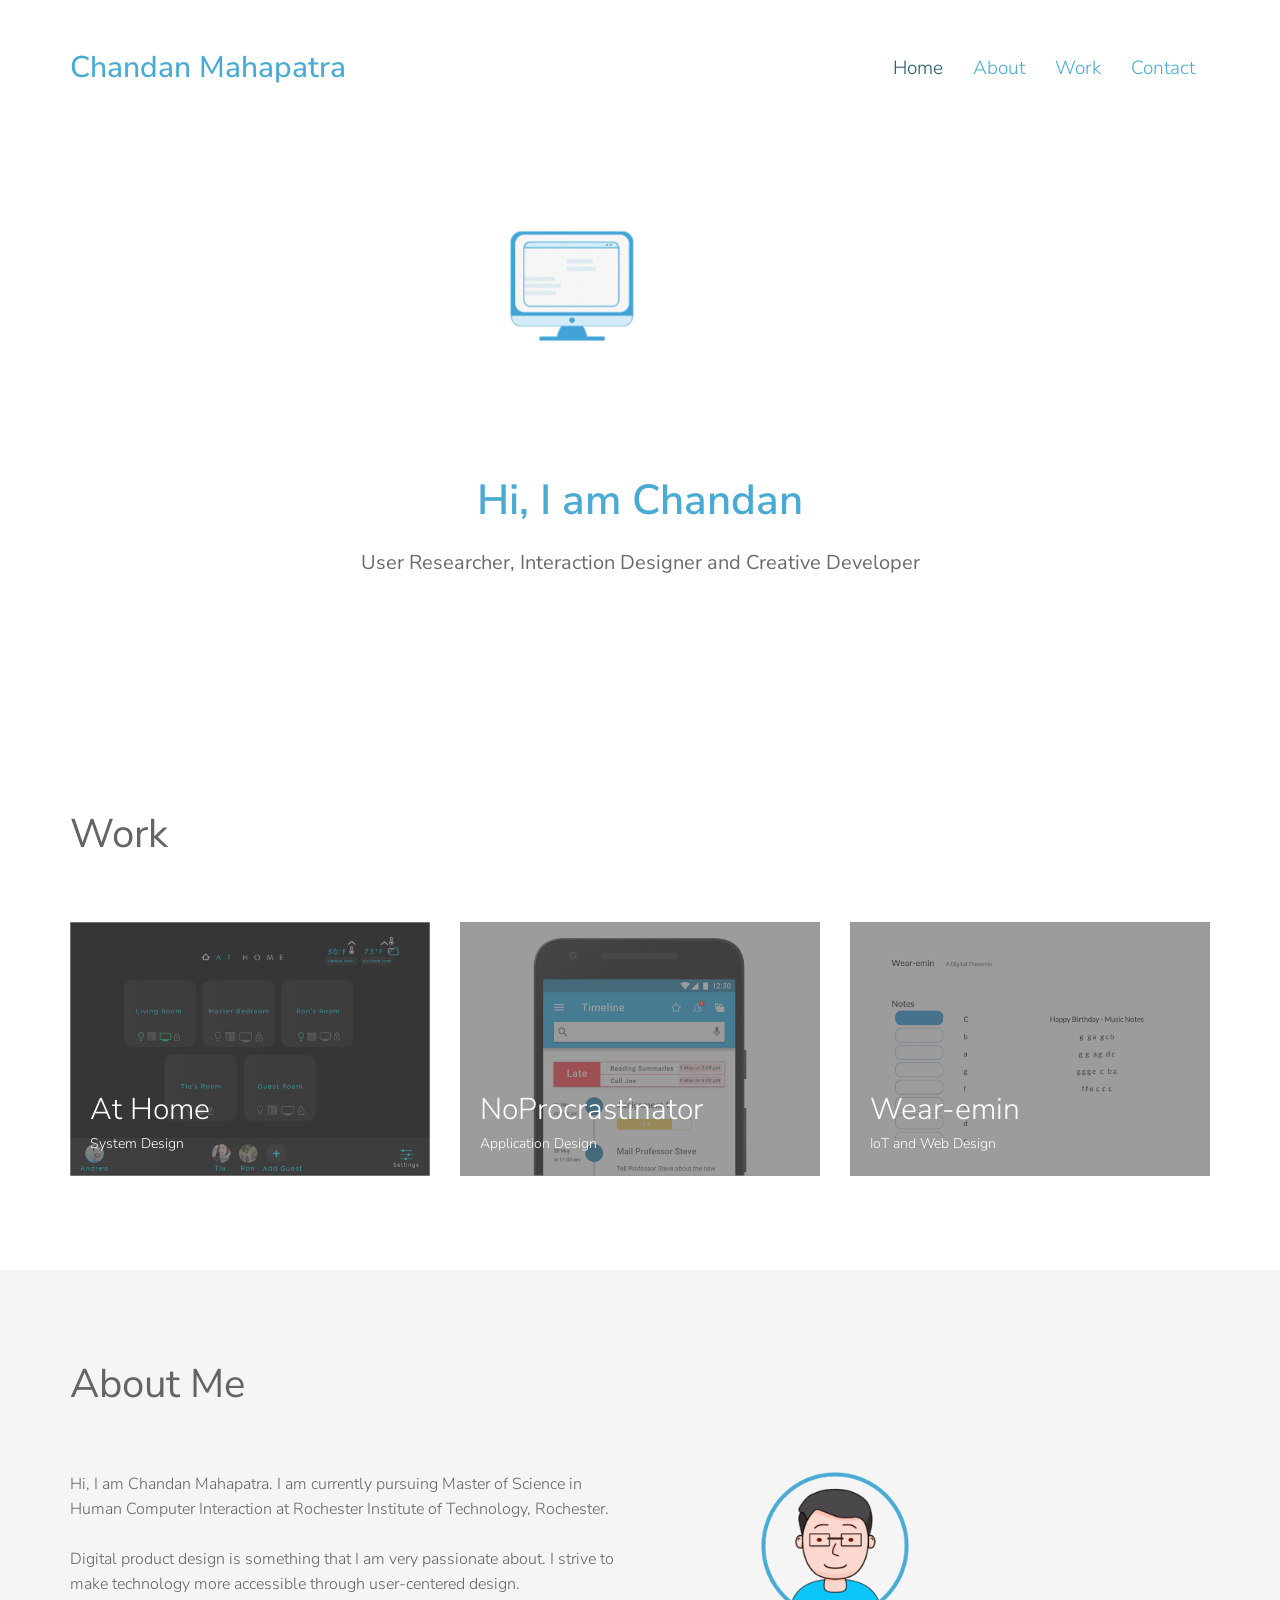
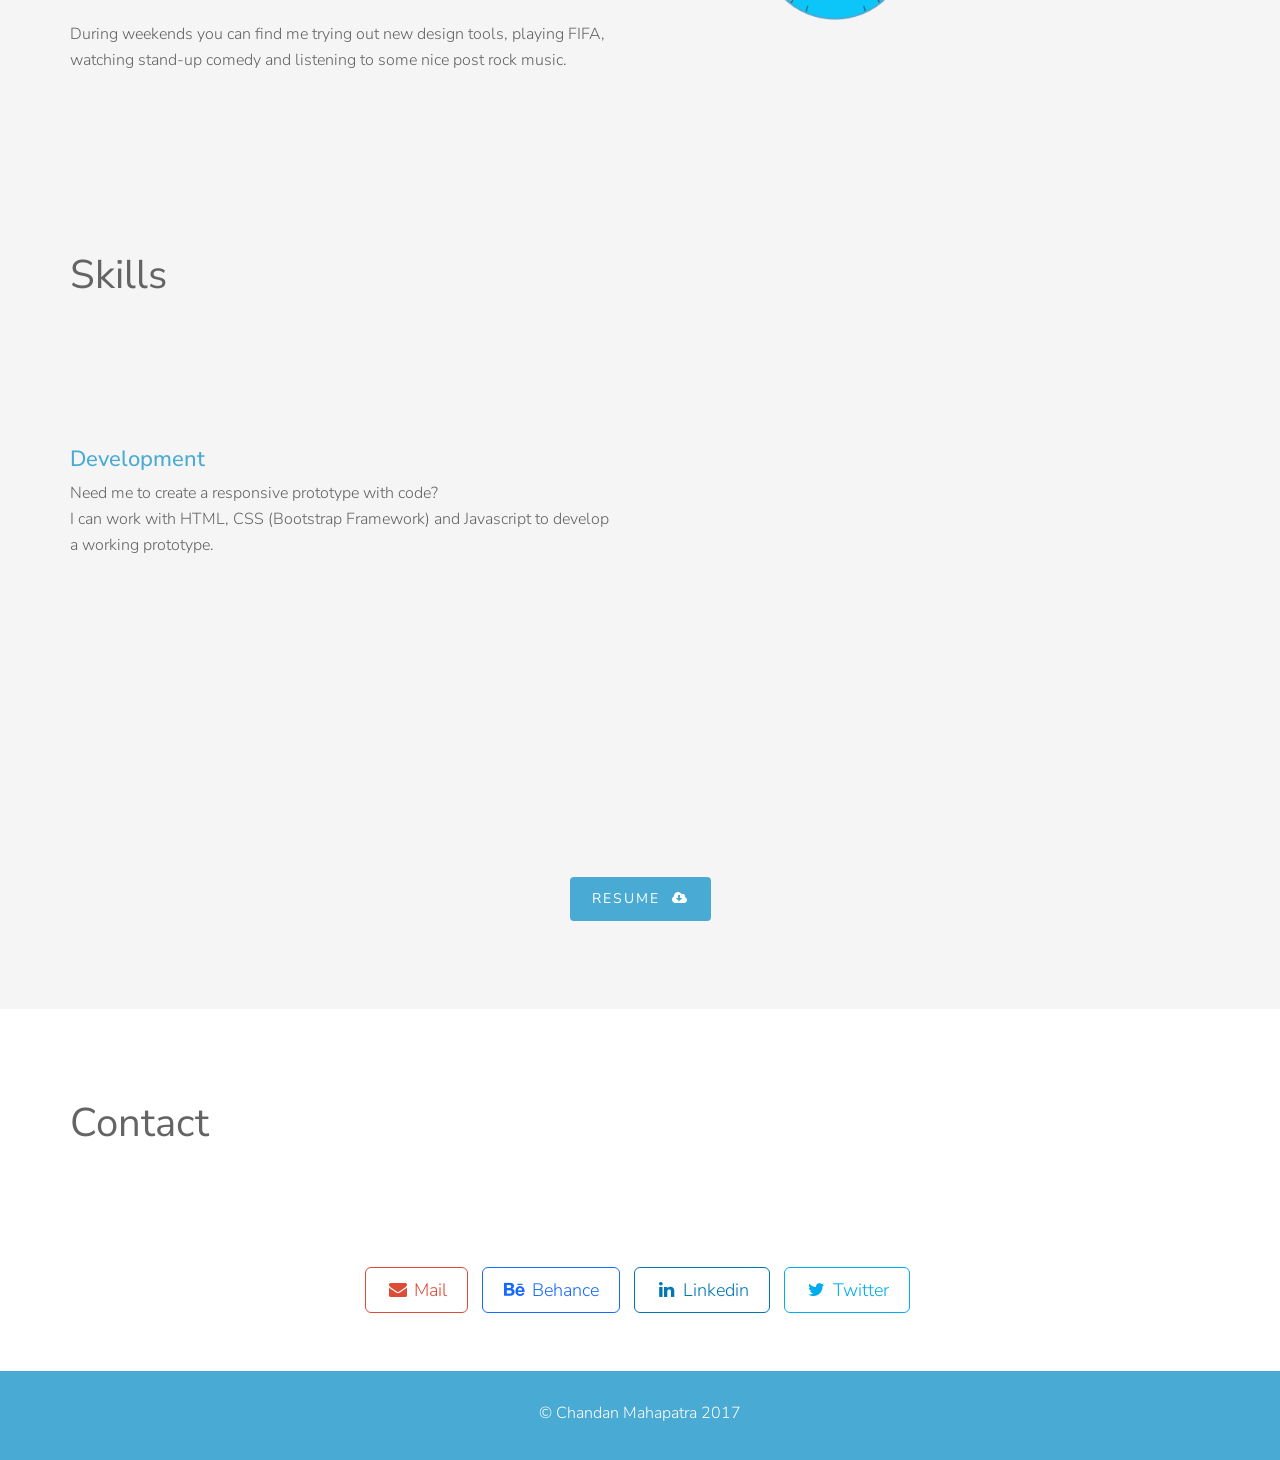
==== index.html @ d0b9170f "Updated Resume link" ====
<!DOCTYPE html>
<html lang="en">

    
    
    <!-- I spent way too much time trying to make this website look good by using Bootstrap. If you are reading this and you don't like to code, use a wordpress theme :P --> 
        
    
    
    
<!--[if lt IE 7]>      <html class="no-js lt-ie9 lt-ie8 lt-ie7"> <![endif]-->
<!--[if IE 7]>         <html class="no-js lt-ie9 lt-ie8"> <![endif]-->
<!--[if IE 8]>         <html class="no-js lt-ie9"> <![endif]-->
<!--[if gt IE 8]><!--> <html class="no-js"> <!--<![endif]-->
    
	<head>
              
	<meta charset="utf-8">
	<meta http-equiv="X-UA-Compatible" content="IE=edge">
	<title>Chandan Mahapatra - Portfolio</title>
	<meta name="viewport" content="width=device-width, initial-scale=1">
    <meta name="description" content="Chandan is an user experience designer, currently pursuing his HCI Masters at RIT">
    <meta name="keywords" content="Chandan, Mahapatra, Chandanmahapatra, User, Experience, Designer, User, Interface, Human, Computer, Interaction, Design, RIT, Rochester, Institute, Technology">    
    <meta name="author" content="Chandan Mahapatra">

	<!-- Place favicon.ico and apple-touch-icon.png in the root directory -->
    <link rel="icon" type="image/png" href="favicon.png"> 
        
<link href="https://fonts.googleapis.com/css?family=Nunito+Sans" rel="stylesheet">
 
	
	<!-- Animate.css -->
	<link rel="stylesheet" href="css/animate.css">
	<!-- Magnific Popup -->
	<link rel="stylesheet" href="css/magnific-popup.css">
    <!-- Hover -->
    <link href="css/hover-min.css" rel="stylesheet" media="all">
	<!-- Bootstrap  -->
	<link rel="stylesheet" href="css/bootstrap.css">
    <!-- Font Awesome  -->    
    <link href="font-awesome/css/font-awesome.min.css" rel="stylesheet" type="text/css">    

	<link rel="stylesheet" href="css/style.css">    

	<!-- Modernizr JS -->
	<script src="js/modernizr-2.6.2.min.js"></script>
	<!-- FOR IE9 below -->
	<!--[if lt IE 9]>
	<script src="js/respond.min.js"></script>
	<![endif]-->

	</head>
    
    <body>
        
        
    <header role="banner" id="portfolio-header">
			<div class="container">
			    <nav class="navbar navbar-default">
		        <div class="navbar-header">
		        	<!-- Mobile Toggle Menu Button -->
					<a href="#" class="js-portfolio-nav-toggle portfolio-nav-toggle" data-toggle="collapse" data-target="#navbar" aria-expanded="false" aria-controls="navbar"><i></i></a>
		         <a class="navbar-brand" href="index.html">Chandan Mahapatra</a> 
		        </div>
		        <div id="navbar" class="navbar-collapse collapse">
		          <ul class="nav navbar-nav navbar-right">
		            <li class="active"><a href="#" data-nav-section="home"><span>Home</span></a></li>
                      <li><a href="#" data-nav-section="about"><span>About</span></a></li>
		            <li><a href="#" data-nav-section="work"><span>Work</span></a></li>
		            <li><a href="#" data-nav-section="contact"><span>Contact</span></a></li>
		          </ul>
		        </div>
			    </nav>
		  </div>
	</header>    
        
    
	<section id="portfolio-home" data-section="home" style="background-image: url(images/full_image_2.jpg);" data-stellar-background-ratio="0.5">
		<div class="gradient"></div>
		<div class="container">
			<div class="text-wrap"> 
				<div class="text-inner"> 
                       <div class="row">
                        <div class="col-md-8 col-md-offset-2">
						<img class="img-responsive img-size1" src="images/uxhero1.gif" alt="about">
					</div>
                    </div>  
					<div class="row">
						<div class="col-md-8 col-md-offset-2">
                            <h1 class="to-animate">Hi, I am Chandan</h1>
							<h2 class="to-animate">User Researcher, Interaction Designer and Creative Developer</h2>
						</div>
					</div>
				</div>
			</div>
		</div>
	</section>
        
    <div id="portfolio-project" data-section="work">
		<div class="container">
			<div class="row">
				<div class="col-md-8 text-left portfolio-heading">
					<h2 class="to-animate">Work</h2>
				</div>
			</div>
			<div class="row to-animate">
				<div class="col-md-4 col-sm-6 portfolio-project" data-animate-effect="fadeIn">
					<a href="athome.html"><img src="images/work2.png" alt="AtHome" class="img-responsive">
						<h3>At Home</h3>
						<span>System Design</span>
					</a>
				</div>
				<div class="col-md-4 col-sm-6 portfolio-project" data-animate-effect="fadeIn">
					<a href="noprocrastinator.html"><img src="images/work1.png" alt="NoProcrastinator" class="img-responsive">
						<h3>NoProcrastinator</h3>
						<span>Application Design</span>
					</a>
				</div>
				<div class="col-md-4 col-sm-6 portfolio-project" data-animate-effect="fadeIn">
					<a href="wearemin.html"><img src="images/work3.png" alt="Wear-emin" class="img-responsive">
                        <div class="work-heading">
						<h3>Wear-emin</h3>
						<span>IoT and Web Design</span>
                        </div>
					</a>
				</div>
			</div>
		</div>
	</div>
        
    <div id="portfolio-about-section" data-section="about">
		<div class="container">
            <div class="row">
				<div class="col-md-6 text-left portfolio-heading">
					<h2 class="to-animate">About Me</h2>
				</div>
			</div>
			<div class="about-content">
				<div class="row to-animate">
					<div class="col-md-6">
						<div class="desc">
							<p>Hi, I am Chandan Mahapatra. I am currently pursuing Master of Science in Human Computer Interaction at Rochester Institute of Technology, Rochester.</p>
                            <p>Digital product design is something that I am very passionate about. I strive to make technology more accessible through user-centered design.</p>
                            <p>During weekends you can find me trying out new design tools, playing FIFA, watching stand-up comedy and listening to some nice post rock music.</p>
						</div>
					</div>
                    <div class="col-md-4 text-center">
						<img class="img-responsive img-size" src="images/self/self3.png" alt="about">
					</div>
				</div>
			</div>
		</div>
	</div> 
        
    <section id="portfolio-services">
		<div class="container">
			<div class="row">
				<div class="col-md-12 portfolio-heading text-left">
					<h2 class=" left-border to-animate">Skills</h2>
				</div>
			</div>
			<div class="row">
				<div class="col-md-6 col-sm-6 portfolio-service to-animate">
                    <img src="images/icons1/dev1.png" alt="" class="icon-size to-animate-2 img-responsive">
					<h3>Development</h3>
                    <p>Need me to create a responsive prototype with code?<br/>
I can work with HTML, CSS (Bootstrap Framework) and Javascript to develop a working prototype.</p>
				</div>
				<div class="col-md-6 col-sm-6 portfolio-service to-animate">
					 <img src="images/icons1/ucd1.png" alt="" class="icon-size to-animate-2 img-responsive">
					<h3>User Research</h3>
					<p>User research is very important in the design process. I conduct user interviews, create surveys, personas and scenarios to understand user problems and requirements. My design process includes qualitative and quantitative research methods.
</p>
				</div>


				<div class="col-md-6 col-sm-6 portfolio-service to-animate">
					 <img src="images/icons1/ui1.png" alt="" class="icon-size to-animate-2 img-responsive">
					<h3>Interaction Design</h3>
					<p>I design user interfaces in Adobe Illustrator, Adobe Photoshop, Figma and Sketch. My prototypes are brought to life with Adobe Experience Design, Axure, Invision and Principle.</p>
				</div>
				<div class="col-md-6 col-sm-6 portfolio-service to-animate">
					 <img src="images/icons1/ut1.png" alt="" class="icon-size to-animate-2 img-responsive">
					<h3>Usability Testing</h3>
					<p>
I conduct Heuristic Evaluations and usability tests to figure out design problems in product. User testing can also provide feedback that can help improve the user experience of a product.</p>
                </div>
			</div>
            <div class="resume row text-center">
                <p>
						<a href="https://drive.google.com/file/d/0B8Ca4gTiqe_6Rlhnb1VZWW1ac3M/view?usp=sharing" class="btn btn-primary hvr-grow">Resume &nbsp;<i class="fa fa-cloud-download"></i></a>
					</p>
            </div>    
		</div>
	</section>
        

        
    <section id="portfolio-contact" data-section="contact">
		<div class="container">
			<div class="row">
				<div class="col-md-12 portfolio-heading text-left">
					<h2 class="to-animate">Contact</h2>
					<div class="row">
						<div class="col-md-8 to-animate">
							<p>Send a message if you want to talk about design, football (soccer) or Stars Wars.</p>    
						</div>
					</div>
                    <div class="row text-center">
                            <ul class="list-inline banner-social-buttons">
                                <li>
                                  <a href="mailto:cm6463@rit.edu" class="btn-default btn-lg hvr-float-shadow"><i class="fa fa-envelope fa-fw"></i> <span class="network-name">Mail</span></a>
                                </li>
                                <li>
                                  <a href="https://www.behance.net/chandan92" class="btn-default2 btn-lg hvr-float-shadow"><i class="fa fa-behance fa-fw"></i> <span class="network-name">Behance</span></a>
                                </li>
                                <li>
                                  <a href="https://www.linkedin.com/in/chandanmahapatra" class="btn-default3 btn-lg hvr-float-shadow"><i class="fa fa-linkedin fa-fw"></i> <span class="network-name">Linkedin</span></a>
                                </li>
                                <li>
                                  <a href="https://twitter.com/chandan_1992" class="btn-default1 btn-lg hvr-float-shadow"><i class="fa fa-twitter fa-fw"></i> <span class="network-name">Twitter</span></a>
                                </li>
                      </ul>
                    </div>
				</div>
			</div>
		</div>
	</section> 
        
    <footer>
			<div id="footer">
				<div class="container">
					<div class="row">
						<div class="col-md-6 col-md-offset-3 text-center">
							<p>© Chandan Mahapatra 2017</p>
						</div>
					</div>
				</div>
			</div>
		</footer>    
        
        
    <!-- jQuery -->
	<script src="js/jquery.min.js"></script>
	<!-- jQuery Easing -->
	<script src="js/jquery.easing.1.3.js"></script>
	<!-- Bootstrap -->
	<script src="js/bootstrap.min.js"></script>
	<!-- Waypoints -->
	<script src="js/jquery.waypoints.min.js"></script>
	<!-- Stellar Parallax -->
	<script src="js/jquery.stellar.min.js"></script>
	<!-- Counter -->
	<script src="js/jquery.countTo.js"></script>
	<!-- Magnific Popup -->
	<script src="js/jquery.magnific-popup.min.js"></script>
	<script src="js/magnific-popup-options.js"></script>


	<!-- Main JS (Do not remove) -->
	<script src="js/main.js"></script>

	</body>
    
    
</html>
---- css/style.css ----
body {
  font-family: "Nunito Sans", Arial, sans-serif;
  line-height: 1.6;
  font-size: 16px;
  background: #fff;
  color: #848484;
  font-weight: 300;
  position: relative; 
}

a {
  color: #49AAD4;
  -webkit-transition: 0.5s;
  -o-transition: 0.5s;
  transition: 0.5s;
}
a:hover, a:active, a:focus {
  color: #1E5465;
  outline: none;
  text-decoration: none;
}


p {
  margin-bottom: 1.5em;
  font-size: 16px;
  color: #646464;
  font-family: "Nunito Sans", Arial, sans-serif;
}

 
}

h1, h2, h3, h4, h5, h6 {
  color: #646464;
  font-family: "Nunito Sans", Arial, sans-serif;
  font-weight: 400;
  margin: 0 0 10px 0;
}

#portfolio-header {
  position: absolute;
  z-index: 99;
  width: 100%;
  opacity: 1;
  top: 0;
  margin-top: 40px;
}
@media screen and (max-width: 768px) {
  #portfolio-header {
    margin-top: 0;
    background: #fff;
    -webkit-box-shadow: 0 0 9px 0 rgba(0, 0, 0, 0.1);
    -moz-box-shadow: 0 0 9px 0 rgba(0, 0, 0, 0.1);
    -ms-box-shadow: 0 0 9px 0 rgba(0, 0, 0, 0.1);
    box-shadow: 0 0 9px 0 rgba(0, 0, 0, 0.1);
  }
  #portfolio-header .navbar-brand {
    color: #49AAD4 !important;
  }
  #portfolio-header #navbar li a {
    color: rgba(0, 0, 0, 0.5) !important;
    -webkit-transition: 0.3s;
    -o-transition: 0.3s;
    transition: 0.3s;
  }
  #portfolio-header #navbar li a:hover {
    color: #1E5465 !important;
  }
  #portfolio-header #navbar li a span:before {
    background: transparent !important;
  }
  #portfolio-header #navbar li.active a {
    background: transparent;
    background: none;
    color: #1E5465 !important;
  }
  #portfolio-header #navbar li.active a span:before {
    visibility: visible;
    -webkit-transform: scaleX(1);
    transform: scaleX(1);
  }
}
#portfolio-header .navbar {
  padding-bottom: 0;
  margin-bottom: 0;
}
#portfolio-header #navbar li a {
  color: #49AAD4;
  position: relative;
  font-size: 19px;
  font-weight: 300;
}
#portfolio-header #navbar li a span {
  position: relative;
  display: block;
  padding-bottom: 2px;
}
#portfolio-header #navbar li a span:before {
  content: "";
  position: absolute;
  width: 100%;
  height: 2px;
  bottom: 0;
  left: 0;
  background-color: #1E5465;
  visibility: hidden;
  -webkit-transform: scaleX(0);
  -moz-transform: scaleX(0);
  -ms-transform: scaleX(0);
  -o-transform: scaleX(0);
  transform: scaleX(0);
  -webkit-transition: all 0.3s ease-in-out 0s;
  -moz-transition: all 0.3s ease-in-out 0s;
  -ms-transition: all 0.3s ease-in-out 0s;
  -o-transition: all 0.3s ease-in-out 0s;
  transition: all 0.3s ease-in-out 0s;
}
#portfolio-header #navbar li a:hover {
  color: #1E5465;
}
#portfolio-header #navbar li a:hover span:before {
  visibility: visible;
  -webkit-transform: scaleX(1);
  -moz-transform: scaleX(1);
  -ms-transform: scaleX(1);
  -o-transform: scaleX(1);
  transform: scaleX(1);
}
#portfolio-header #navbar li.active a {
  background: transparent;
  background: none;
  color: #1E5465;
}

#portfolio-header .navbar-brand {
  float: left;
  display: block;
  font-size: 30px;
  font-weight: 500;
  padding-left: 0;
  color: #49AAD4;
}
#portfolio-header.navbar-fixed-top {
  position: fixed !important;
  background: #fff;
  opacity: 0.9;    
  -webkit-box-shadow: 0 0 9px 0 rgba(0, 0, 0, 0.1);
  -moz-box-shadow: 0 0 9px 0 rgba(0, 0, 0, 0.1);
  -ms-box-shadow: 0 0 9px 0 rgba(0, 0, 0, 0.1);
  box-shadow: 0 0 9px 0 rgba(0, 0, 0, 0.1);
  margin-top: 0px;
  top: 0;
}
#portfolio-header.navbar-fixed-top .navbar-brand {
  color: #49AAD4;
}
#portfolio-header.navbar-fixed-top #navbar li a {
  color: #49AAD4;
  -webkit-transition: 0.3s;
  -o-transition: 0.3s;
  transition: 0.3s;
}
#portfolio-header.navbar-fixed-top #navbar li a:hover {
  color: #1E5465;
}
#portfolio-header.navbar-fixed-top #navbar li.active a {
  background: transparent;
  background: none;
  color: #1E5465;
}
#portfolio-header.navbar-fixed-top #navbar li.active a span:before {
  visibility: visible;
  -webkit-transform: scaleX(1);
  transform: scaleX(1);
  background-color: #1E5465;
}
#portfolio-header .navbar-default {
  border: transparent;
  background: transparent;
  -webkit-border-radius: 0px;
  -moz-border-radius: 0px;
  -ms-border-radius: 0px;
  border-radius: 0px;
}
@media screen and (max-width: 768px) {
  #portfolio-header .navbar-default {
    margin-top: 0px;
    padding-right: 0px;
    padding-left: 0px;
  }
}
#portfolio-header .navbar-default .brand-slogan {
  margin: 28px 0 0 15px;
  float: left;
  letter-spacing: 2px;
  color: #adadad;
}
#portfolio-header .navbar-default .brand-slogan em {
  color: #49AAD4;
  font-style: normal;
}
#portfolio-header a {
  -webkit-transition: 0s;
  -o-transition: 0s;
  transition: 0s;
}

#portfolio-home {
  background-color: transparent;
  background-size: cover;
  background-attachment: fixed;
  position: relative;
  width: 100%;
  background-color: #49AAD4;
  color: #fff;
  overflow: hidden;
}
#portfolio-home .gradient {
  position: absolute;
  top: 0;
  bottom: 0;
  left: 0;
  right: 0;
  z-index: 2;
  opacity: 1;
  -webkit-backface-visibility: hidden;
  background-color: rgba(255, 255, 255, 1);
}
#portfolio-home, #portfolio-home .text-wrap {
  height: 720px;
}
#portfolio-home .text-wrap {
  display: table;
  width: 100%;
  position: relative;
  z-index: 4;
  padding-top: 30px;
}
#portfolio-home .text-inner {
  display: table-cell;
  vertical-align: middle;
  text-align: center;
}
#portfolio-home .text-inner a {
  color: white;
  border-bottom: 1px dashed rgba(255, 255, 255, 0.5);
  -webkit-transition: 0.5s;
  -o-transition: 0.5s;
  transition: 0.5s;
}
#portfolio-home .text-inner a:hover, #portfolio-home .text-inner a:active, #portfolio-home .text-inner a:focus {
  text-decoration: none;
  color: white;
  border-bottom: 1px dashed white;
}

.img-size1{
    width: 320px;
    height: 240px;
    margin: auto;
    margin-top: 20px;
}

#portfolio-home .text-inner h1 {
  font-size: 42px;
 font-weight: 600;
  color: #49AAD4;
  -top: 40px;
    padding-top: 40px;
}
#portfolio-home .text-inner h2 {
  font-size: 20px;
  line-height: 38px;
  font-weight: 400;
  color: rgba(90, 90, 90, 0.9);
}

.portfolio-heading {
  margin-bottom: 3em;
}

.portfolio-heading.portfolio-heading-sm {
  margin-bottom: 2em;
}

.portfolio-heading h2 {
  font-size: 40px;
  line-height: 1.5;
  font-weight: 400;
  color: #646464;
    
}
.portfolio-heading p {
  font-size: 18px;
  line-height: 1.5;
  color: #828282;
}


.img-size{
    width: 148px;
    height: 148px;
    margin: auto;
    margin-bottom: 20px;
}


#portfolio-about-section{
     background-color: rgba(245, 245, 245, 1);
}

#portfolio-services, #portfolio-contact, #portfolio-about,#portfolio-about-section, #portfolio-project {
  padding: 4em 2em;
}
@media screen and (max-width: 768px) {
  #portfolio-services, #portfolio-contact, #portfolio-about, #portfolio-about-section, #portfolio-project {
    padding: 3em 1em;
  }
}


#portfolio-project .portfolio-project {
  margin-bottom: 30px;
}
#portfolio-project .portfolio-project > a {
  display: block;
  color: #000;
  position: relative;
  bottom: 0;
  overflow: hidden;
  -webkit-transition: 0.5s;
  -o-transition: 0.5s;
  transition: 0.5s;
}
#portfolio-project .portfolio-project > a img {
  position: relative;
  -webkit-transition: 0.5s;
  -o-transition: 0.5s;
  transition: 0.5s;
}
#portfolio-project .portfolio-project > a:after {
  opacity: 0;
  visibility: hidden;
  content: "";
  position: absolute;
  bottom: 0;
  left: 0;
  right: 0;
  top: 0;
  -webkit-box-shadow: inset 0px -34px 98px 8px rgba(0, 0, 0, 0.75);
  -moz-box-shadow: inset 0px -34px 98px 8px rgba(0, 0, 0, 0.75);
  -ms-box-shadow: inset 0px -34px 98px 8px rgba(0, 0, 0, 0.75);
  -o-box-shadow: inset 0px -34px 98px 8px rgba(0, 0, 0, 0.75);
  box-shadow: inset 0px -34px 98px 8px rgba(0, 0, 0, 0.75);
  z-index: 8;
  -webkit-transition: 0.5s;
  -o-transition: 0.5s;
  transition: 0.5s;
}
#portfolio-project .portfolio-project > a h3, #portfolio-project .portfolio-project > a span {
  z-index: 12;
  position: absolute;
  right: 20px;
  left: 20px;
  bottom: 50px;
  color: #fff;
  margin: 0;
  padding: 0;
  opacity: 1;
  font-size: 30px;
  font-weight: 300;
  visibility: visible;
  -webkit-transition: 0.3s;
  -o-transition: 0.3s;
  transition: 0.3s;
}
#portfolio-project .portfolio-project > a span {
  font-size: 14px;
  bottom: 20px;
}
#portfolio-project .portfolio-project > a:hover {
  -webkit-box-shadow: 0px 18px 71px -10px rgba(0, 0, 0, 0.75);
  -moz-box-shadow: 0px 18px 71px -10px rgba(0, 0, 0, 0.75);
  box-shadow: 0px 18px 71px -10px rgba(0, 0, 0, 0.75);
}
#portfolio-project .portfolio-project > a:hover:after {
  opacity: 1;
  visibility: visible;
}
@media screen and (max-width: 768px) {
  #portfolio-project .portfolio-project > a:hover:after {
    opacity: 0;
    visibility: hidden;
  }
}
#portfolio-project .portfolio-project > a:hover h3, #portfolio-project .portfolio-project > a:hover span {
  opacity: 1;
  bottom: 55px;
}
#portfolio-project .portfolio-project > a:hover span {
  bottom: 15px;
}
#portfolio-project .portfolio-project > a:hover img {
  -webkit-transform: scale(1.1);
  -moz-transform: scale(1.1);
  -o-transform: scale(1.1);
  transform: scale(1.1);
}
@media screen and (max-width: 768px) {
  #portfolio-project .portfolio-project > a:hover img {
    -webkit-transform: scale(1);
    -moz-transform: scale(1);
    -o-transform: scale(1);
    transform: scale(1);
  }
}

#portfolio-services {
  overflow: hidden;
  position: relative;
  color: rgba(255, 255, 255, 0.7);
  background-color: rgba(245, 245, 245, 1);
}

#portfolio-services .portfolio-service {
  padding-right: 30px;
}
#portfolio-services h3 {
  font-size: 22px;
  color: #49AAD4;
}
#portfolio-services .icon {
  font-size: 50px;
  margin-bottom: 30px;
  display: -moz-inline-stack;
  display: inline-block;
  zoom: 1;
  *display: inline;
}
#portfolio-services .icon:before {
  color: #49AAD4;
}

.icon-size {
    width: 64px;
    height: 64px;
    margin-bottom: 20px;
}

#portfolio-contact {
  padding-bottom: 0;
}

#portfolio-contact p{
    margin-top: 30px;
    color: #646464;
}

#portfolio-contact .portfolio-contact-info {
  padding: 0;
  margin: 0 0 1.5em 0;
}
#portfolio-contact .portfolio-contact-info li {
  position: relative;
  padding: 0;
  margin: 0 0 1.5em 0;
  padding-left: 50px;
  list-style: none;
}
#portfolio-contact .portfolio-contact-info li i {
  position: absolute;
  top: .2em;
  left: 0;
}


.resume {
    margin-top: 50px;
}


.btn-default {
    border: 1px solid #dd4b39;
    color: #dd4b39;
    background-color: transparent;
}

.btn-default:hover,
.btn-default:focus {
    border: 1px solid #EEFFFF;
    color: #EEFFFF;
    background-color: #dd4b39;
}


.btn-default1 {
    border: 1px solid #00aced;
    color: #00aced;
    background-color: transparent;
}

.btn-default1:hover,
.btn-default1:focus {
    border: 1px solid #EEFFFF;
    color: #EEFFFF;
    background-color: #00aced;
}

.btn-default2 {
    border: 1px solid #1769FF;
    color: #1769FF;
    background-color: transparent;
}

.btn-default2:hover,
.btn-default2:focus {
    border: 1px solid #EEFFFF;
    color: #EEFFFF;
    background-color: #1769FF;
}

.btn-default3 {
    border: 1px solid #0077B5;
    color: #0077B5;
    background-color: transparent;
}

.btn-default3:hover,
.btn-default3:focus {
    border: 1px solid #EEFFFF;
    color: #EEFFFF;
    background-color: #0077B5;
}

ul.banner-social-buttons {
    margin-top: 20px;
}

@media(max-width:1199px) {
    ul.banner-social-buttons {
        margin-top: 15px;
    }
}

@media(max-width:767px) {
    ul.banner-social-buttons li {
        display: block;
        margin-bottom: 20px;
        padding: 0;
    }

    ul.banner-social-buttons li:last-child {
        margin-bottom: 0;
    }
}

#footer {
  background: #49AAD4;
  padding: 30px 0 10px;
}
#footer p {
  color: #fff;
  font-size: 16px;
}
#footer p a {
  color: rgba(255, 255, 255, 0.5);
}
#footer p a:hover, #footer p a:active, #footer p a:focus {
  color: rgba(255, 255, 255, 0.9) !important;
}

.btn {
  -webkit-transition: 0.5s;
  -o-transition: 0.5s;
  transition: 0.5s;
}
.btn:hover, .btn:active, .btn:focus {
  outline: none;
}

.btn {
  -webkit-transition: 0.3s;
  -o-transition: 0.3s;
  transition: 0.3s;
}

.portfolio-nav-toggle {
  width: 25px;
  height: 25px;
  cursor: pointer;
  text-decoration: none;
}
.portfolio-nav-toggle.active i::before, .portfolio-nav-toggle.active i::after {
  background: #49AAD4;
}
.portfolio-nav-toggle:hover, .portfolio-nav-toggle:focus, .portfolio-nav-toggle:active {
  outline: none;
  border-bottom: none !important;
}
.portfolio-nav-toggle i {
  position: relative;
  display: -moz-inline-stack;
  display: inline-block;
  zoom: 1;
  *display: inline;
  width: 25px;
  height: 3px;
  color: #49AAD4;
  font: bold 14px/.4 Helvetica;
  text-transform: uppercase;
  text-indent: -55px;
  background: #49AAD4;
  transition: all .2s ease-out;
}
.portfolio-nav-toggle i::before, .portfolio-nav-toggle i::after {
  content: '';
  width: 25px;
  height: 3px;
  background: #49AAD4;
  position: absolute;
  left: 0;
  -webkit-transition: 0.2s;
  -o-transition: 0.2s;
  transition: 0.2s;
}

.portfolio-nav-toggle i::before {
  top: -7px;
}

.portfolio-nav-toggle i::after {
  bottom: -7px;
}

.portfolio-nav-toggle:hover i::before {
  top: -10px;
}

.portfolio-nav-toggle:hover i::after {
  bottom: -10px;
}

.portfolio-nav-toggle.active i {
  background: transparent;
}

.portfolio-nav-toggle.active i::before {
  top: 0;
  -webkit-transform: rotateZ(45deg);
  -moz-transform: rotateZ(45deg);
  -ms-transform: rotateZ(45deg);
  -o-transform: rotateZ(45deg);
  transform: rotateZ(45deg);
}

.portfolio-nav-toggle.active i::after {
  bottom: 0;
  -webkit-transform: rotateZ(-45deg);
  -moz-transform: rotateZ(-45deg);
  -ms-transform: rotateZ(-45deg);
  -o-transform: rotateZ(-45deg);
  transform: rotateZ(-45deg);
}

.portfolio-nav-toggle {
  position: absolute;
  top: 2px;
  right: 0px;
  z-index: 21;
  padding: 6px 0 0 0;
  display: block;
  margin: 0 auto;
  display: none;
  height: 44px;
  width: 25px;
  border-bottom: none !important;
}
@media screen and (max-width: 768px) {
  .portfolio-nav-toggle {
    display: block;
  }
}

.btn {
  text-transform: uppercase;
  letter-spacing: 2px;
  -webkit-transition: 0.3s;
  -o-transition: 0.3s;
  transition: 0.3s;
}
.btn.btn-primary {
  background: #49AAD4;
  color: #fff;
  border: none !important;
  border: 2px solid transparent !important;
}
.btn.btn-primary:hover, .btn.btn-primary:active, .btn.btn-primary:focus {
  box-shadow: none;
  background: #49AAD4;
}
.btn:hover, .btn:active, .btn:focus {
  background: #393e46 !important;
  color: #fff;
  outline: none !important;
}
.btn.btn-default:hover, .btn.btn-default:focus, .btn.btn-default:active {
  border-color: transparent;
}


.mfp-with-zoom .mfp-container,
.mfp-with-zoom.mfp-bg {
  opacity: 0;
  -webkit-backface-visibility: hidden;
  /* ideally, transition speed should match zoom duration */
  -webkit-transition: all 0.3s ease-out;
  -moz-transition: all 0.3s ease-out;
  -o-transition: all 0.3s ease-out;
  transition: all 0.3s ease-out;
}

.mfp-with-zoom.mfp-ready .mfp-container {
  opacity: 1;
}

.mfp-with-zoom.mfp-ready.mfp-bg {
  opacity: 0.8;
}

.mfp-with-zoom.mfp-removing .mfp-container,
.mfp-with-zoom.mfp-removing.mfp-bg {
  opacity: 0;
}

.js .to-animate,
.js .to-animate-2,
.js .single-animate {
  opacity: 0;
}

@media screen and (max-width: 480px) {
  .col-xxs-12 {
    float: none;
    width: 100%;
  }
}

.row-bottom-padded-lg {
  padding-bottom: 7em;
}
@media screen and (max-width: 768px) {
  .row-bottom-padded-lg {
    padding-bottom: 2em;
  }
}

.row-bottom-padded-md {
  padding-bottom: 4em;
}
@media screen and (max-width: 768px) {
  .row-bottom-padded-md {
    padding-bottom: 2em;
  }
}

.row-bottom-padded-sm {
  padding-bottom: 2em;
}
@media screen and (max-width: 768px) {
  .row-bottom-padded-sm {
    padding-bottom: 2em;
  }
}

.portfolio-animated {
  -webkit-animation-duration: .3s;
  animation-duration: .3s;
  -webkit-animation-fill-mode: both;
  animation-fill-mode: both;
}


/* Project Page */


#project-header {
  background: #FFF;
  height: 600px;
  margin-bottom: 30px;
}
@media screen and (max-width: 768px) {
  #project-header {
    height: 500px;
  }
}
#project-header .intro {
  margin-top: 18em;
  margin-left: 1em;
}
@media screen and (max-width: 768px) {
  #project-header .intro {
    margin-top: 7em;
  }
}
#project-header .intro #portfolio-logo {
  text-transform: uppercase;
  color: #fff;
  margin-bottom: 10px;
  line-height: 1.5;
}
#project-header .intro #portfolio-logo a {
  border-bottom: none !important;
}
#project-header .intro h2 {
  font-size: 24px;
  line-height: 1.5;
 color: #646464;
}


#project-header .intro .btn {
  border-bottom: none !important;
}


.img-1 {
    margin-top: 10em;
    max-width: 100%;
}
@media only screen and (min-width: 0px) and (max-width: 480px) {
.img-1 {
    margin-top: 1em;
    max-width: 80%;
}
}
@media only screen and (min-width: 481px) and (max-width: 768px) {
.img-1 {
    margin-top: 2em;
    max-width:50%;
}
}
@media only screen and (min-width: 769px) and (max-width: 992px) {
.img-1 {
    margin-top: 15em;
    max-width: 100%;
}
}

.img-3 {
    margin-top: 10em;
    max-width: 50%;
}
@media only screen and (min-width: 0px) and (max-width: 520px) {
.img-3 {
    margin-top: 1em;
    max-width: 35%;
}
}
@media only screen and (min-width: 520px) and (max-width: 768px) {
.img-3 {
    margin-top: 2em;
    max-width: 25%;
}
}
@media only screen and (min-width: 769px) and (max-width: 992px) {
.img-3 {
    margin-top: 15em;
    max-width: 50%
}
}



.img-project {
    margin-top: 12em;
    margin-left: 6em;
    max-width: 55%;
}

.img-np {
    margin-top: 10em;
    max-width: 70%;
}

#project-header .portfolio-intro-img {
 margin-top: 10em;
 margin-left: 2em;
 margin-bottom: 2em;    
}

#project-header .portfolio-intro-img img {
  max-width: 70%;
  -webkit-box-shadow: 0px 0px 25px 0px rgba(0, 0, 0, 0.25);
  -moz-box-shadow: 0px 0px 25px 0px rgba(0, 0, 0, 0.25);
  box-shadow: 0px 0px 25px 0px rgba(0, 0, 0, 0.25);
}


.portfolio-overview {
  margin-bottom: 2em;
  padding-bottom: 2em;
        margin-top: 40px;
  padding-top: 30px;
    color: #646464;
}
@media only screen and (min-width: 769px) and (max-width: 1200px) {
.portfolio-overview  {
  margin-top: -5em;
}
}


#main {
    background-color: rgba(245, 245, 245, 1);
    padding-top: 40px;
    padding-left: 20px;
    padding-right: 20px;
    clear: both;
}
@media screen and (max-width: 480px) {
  #main {
    margin-top: 4em;
    padding-top: 20px;
    padding-left: 5px;
    padding-right: 5px;
  }
}

.portfolio-feature {
  overflow: hidden;
  margin-bottom: 20px;   
  padding-top: 10px;
}
.portfolio-feature.last-feature {
  border-bottom: none;
}
@media screen and (max-width: 992px) {
  .portfolio-feature {
    overflow: hidden;
    height: inherit !important;
  }
}

.portfolio-feature ul{
    padding-left: 20px;
}

.portfolio-feature li{
    padding: 2px;
}

.other {
    margin-top: 20px;
}


.other h4 { 
  position: relative;
  margin: 10px 0px 5px 0px;
    color: #646464;
    font-weight: 600;
}



.portfolio-feature .portfolio-copy > .portfolio-copy-inner h2 { 
  position: relative;
  margin: 10px 0px 5px 0px;
color: #646464;
}

.portfolio-feature .portfolio-copy > .portfolio-copy-inner h3 { 
  position: relative;
  padding-bottom: 10px;
  margin: 30px 0px 10px 0px;
    color: #646464;
}

.portfolio-feature .portfolio-copy > .portfolio-copy-inner h4 { 
  position: relative;
  margin: 20px 10px 10px 0px;
    color: #646464;
}

.portfolio-feature .portfolio-copy > .portfolio-copy-inner p { 
  position: relative;
  margin: 10px 0 20px 0px;
}


.img-w img{
    width: 100%;
      -webkit-box-shadow: 0px 0px 25px 0px rgba(0, 0, 0, 0.25);
  -moz-box-shadow: 0px 0px 25px 0px rgba(0, 0, 0, 0.25);
  box-shadow: 0px 0px 25px 0px rgba(0, 0, 0, 0.25);
    position: relative;
  bottom: -12em;
}


.portfolio-img {
  text-align: center;
  margin-bottom: 70px ;
    margin-top: 30px;
}

.portfolio-img img{
  max-width: 90%; 
  -webkit-box-shadow: 0px 0px 25px 0px rgba(0, 0, 0, 0.25);
  -moz-box-shadow: 0px 0px 25px 0px rgba(0, 0, 0, 0.25);
  box-shadow: 0px 0px 25px 0px rgba(0, 0, 0, 0.25);
}

.project-img {
  text-align: center;
  margin-bottom: 70px ;
    margin-top: 70px;
}

.project-img img{
  max-width: 80%; 
  -webkit-box-shadow: 0px 0px 25px 0px rgba(0, 0, 0, 0.25);
  -moz-box-shadow: 0px 0px 25px 0px rgba(0, 0, 0, 0.25);
  box-shadow: 0px 0px 25px 0px rgba(0, 0, 0, 0.25);
}

.portfolio-img-np {
    text-align: center;
  margin-bottom: 30px ;
    margin-top: 30px;
}

.portfolio-img-np img {
      max-width: 75%; 
  -webkit-box-shadow: 0px 0px 25px 0px rgba(0, 0, 0, 0.25);
  -moz-box-shadow: 0px 0px 25px 0px rgba(0, 0, 0, 0.25);
  box-shadow: 0px 0px 25px 0px rgba(0, 0, 0, 0.25);
}


.project-video{
    margin: 20px;
    margin-top: 30px;
    text-align: center;
}

.project-video iframe {
    width: 100%;
    height: 315px;
}

.persona{
    margin-top: 40px;
}
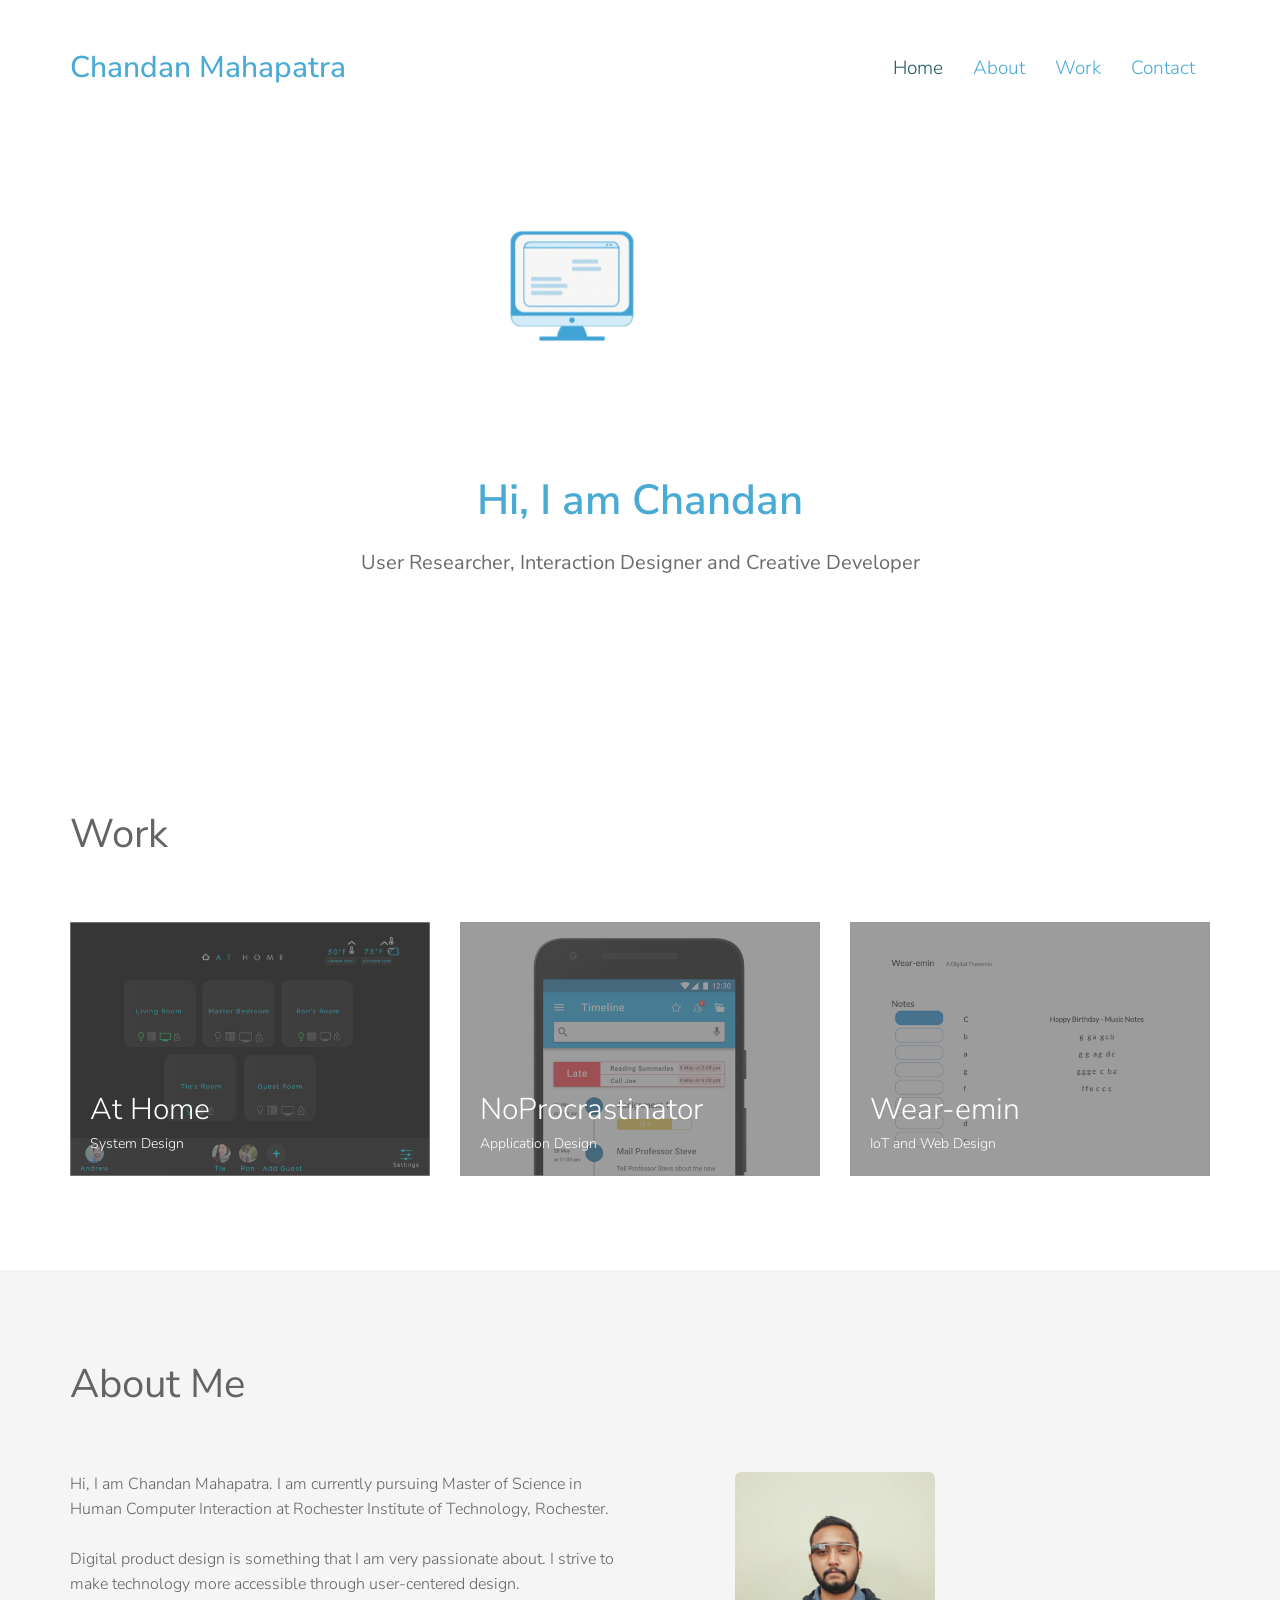
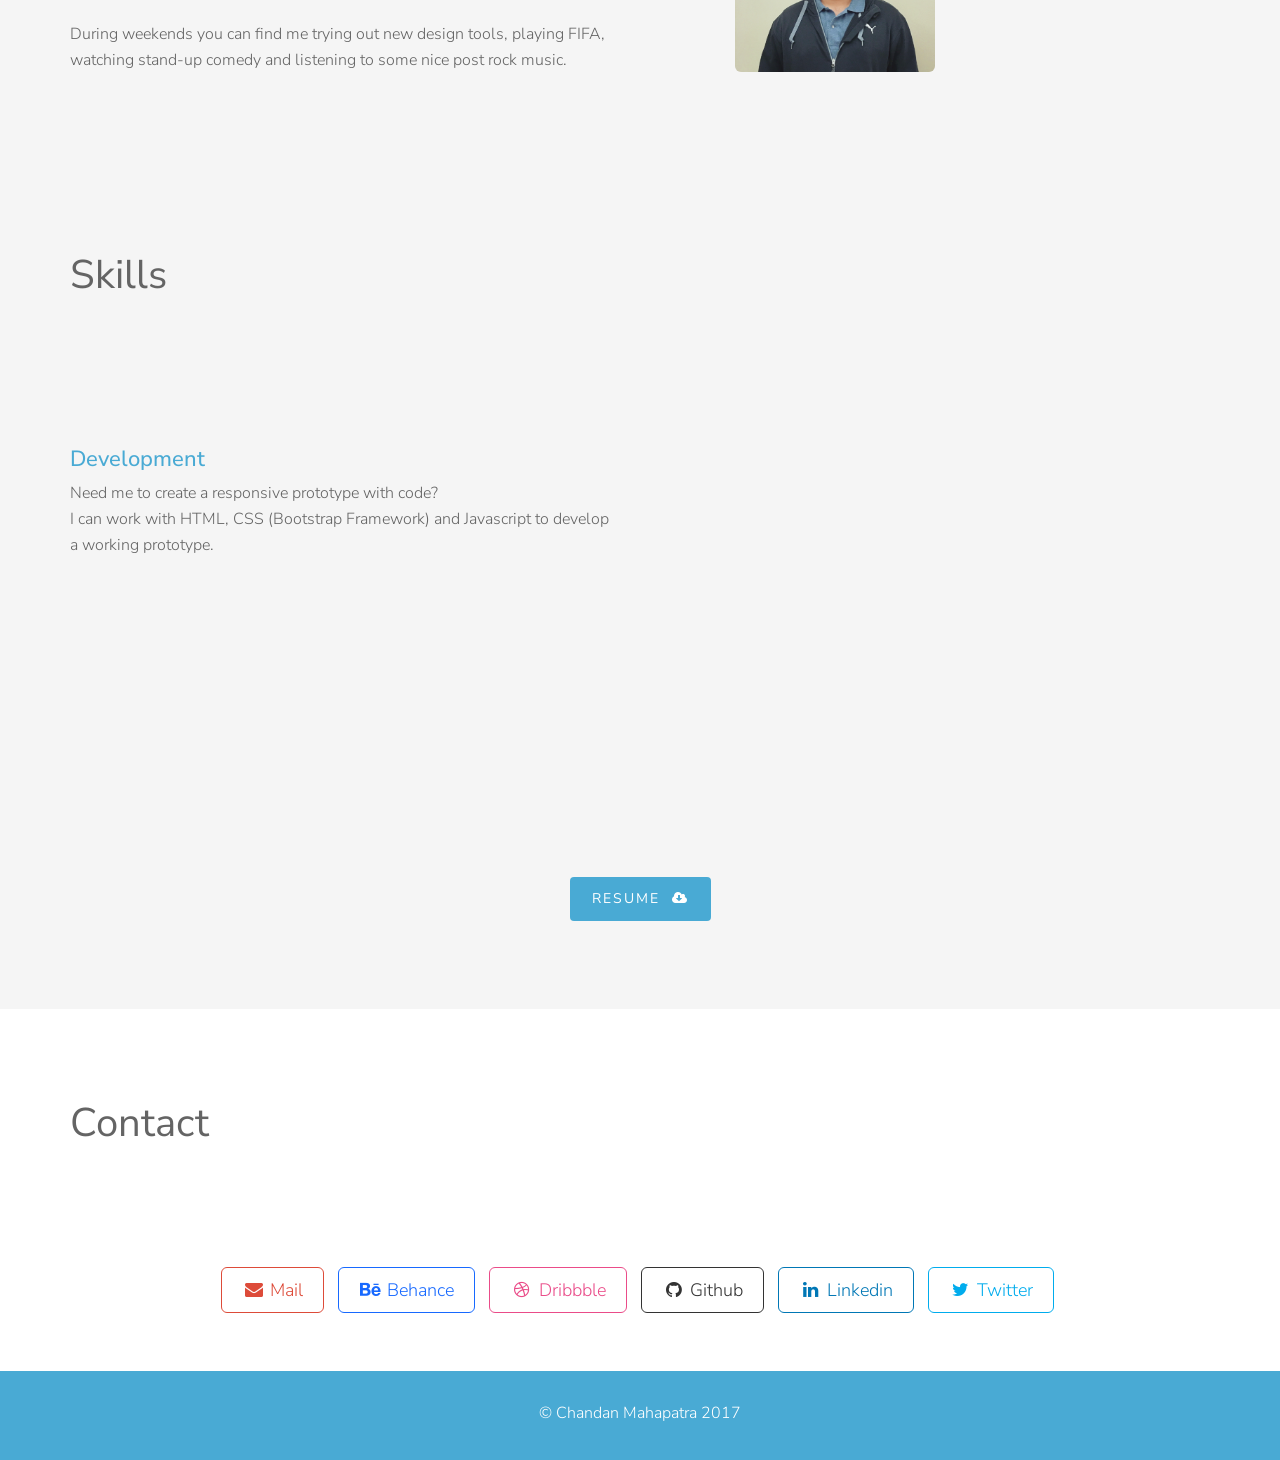
==== commit 86d8a99e: "Update Files" ====
--- a/index.html
+++ b/index.html
@@ -145,7 +145,7 @@
 						</div>
 					</div>
                     <div class="col-md-4 text-center">
-						<img class="img-responsive img-size" src="images/self/self3.png" alt="about">
+                        <img class="img-responsive img-size img-rounded" src="images/profilepic.jpg"alt="Profile Picture">
 					</div>
 				</div>
 			</div>
@@ -213,6 +213,12 @@
                                 </li>
                                 <li>
                                   <a href="https://www.behance.net/chandan92" class="btn-default2 btn-lg hvr-float-shadow"><i class="fa fa-behance fa-fw"></i> <span class="network-name">Behance</span></a>
+                                </li>
+                                <li>
+                                  <a href="https://dribbble.com/chandan92" class="btn-default4 btn-lg hvr-float-shadow"><i class="fa fa-dribbble fa-fw"></i> <span class="network-name">Dribbble</span></a>
+                                </li>
+                                <li>
+                                  <a href="https://github.com/chandan-mahapatra" class="btn-default5 btn-lg hvr-float-shadow"><i class="fa fa-github fa-fw"></i> <span class="network-name">Github</span></a>
                                 </li>
                                 <li>
                                   <a href="https://www.linkedin.com/in/chandanmahapatra" class="btn-default3 btn-lg hvr-float-shadow"><i class="fa fa-linkedin fa-fw"></i> <span class="network-name">Linkedin</span></a>
--- a/css/style.css
+++ b/css/style.css
@@ -299,8 +299,8 @@
 
 
 .img-size{
-    width: 148px;
-    height: 148px;
+    width: 200px;
+    height: 200px;
     margin: auto;
     margin-bottom: 20px;
 }
@@ -533,6 +533,32 @@
     background-color: #0077B5;
 }
 
+.btn-default4 {
+    border: 1px solid #ea4c89;
+    color: #ea4c89;
+    background-color: transparent;
+}
+
+.btn-default4:hover,
+.btn-default4:focus {
+    border: 1px solid #EEFFFF;
+    color: #EEFFFF;
+    background-color: #ea4c89;
+}
+
+.btn-default5 {
+    border: 1px solid #333;
+    color: #333;
+    background-color: transparent;
+}
+
+.btn-default5:hover,
+.btn-default5:focus {
+    border: 1px solid #EEFFFF;
+    color: #EEFFFF;
+    background-color: #333;
+}
+
 ul.banner-social-buttons {
     margin-top: 20px;
 }
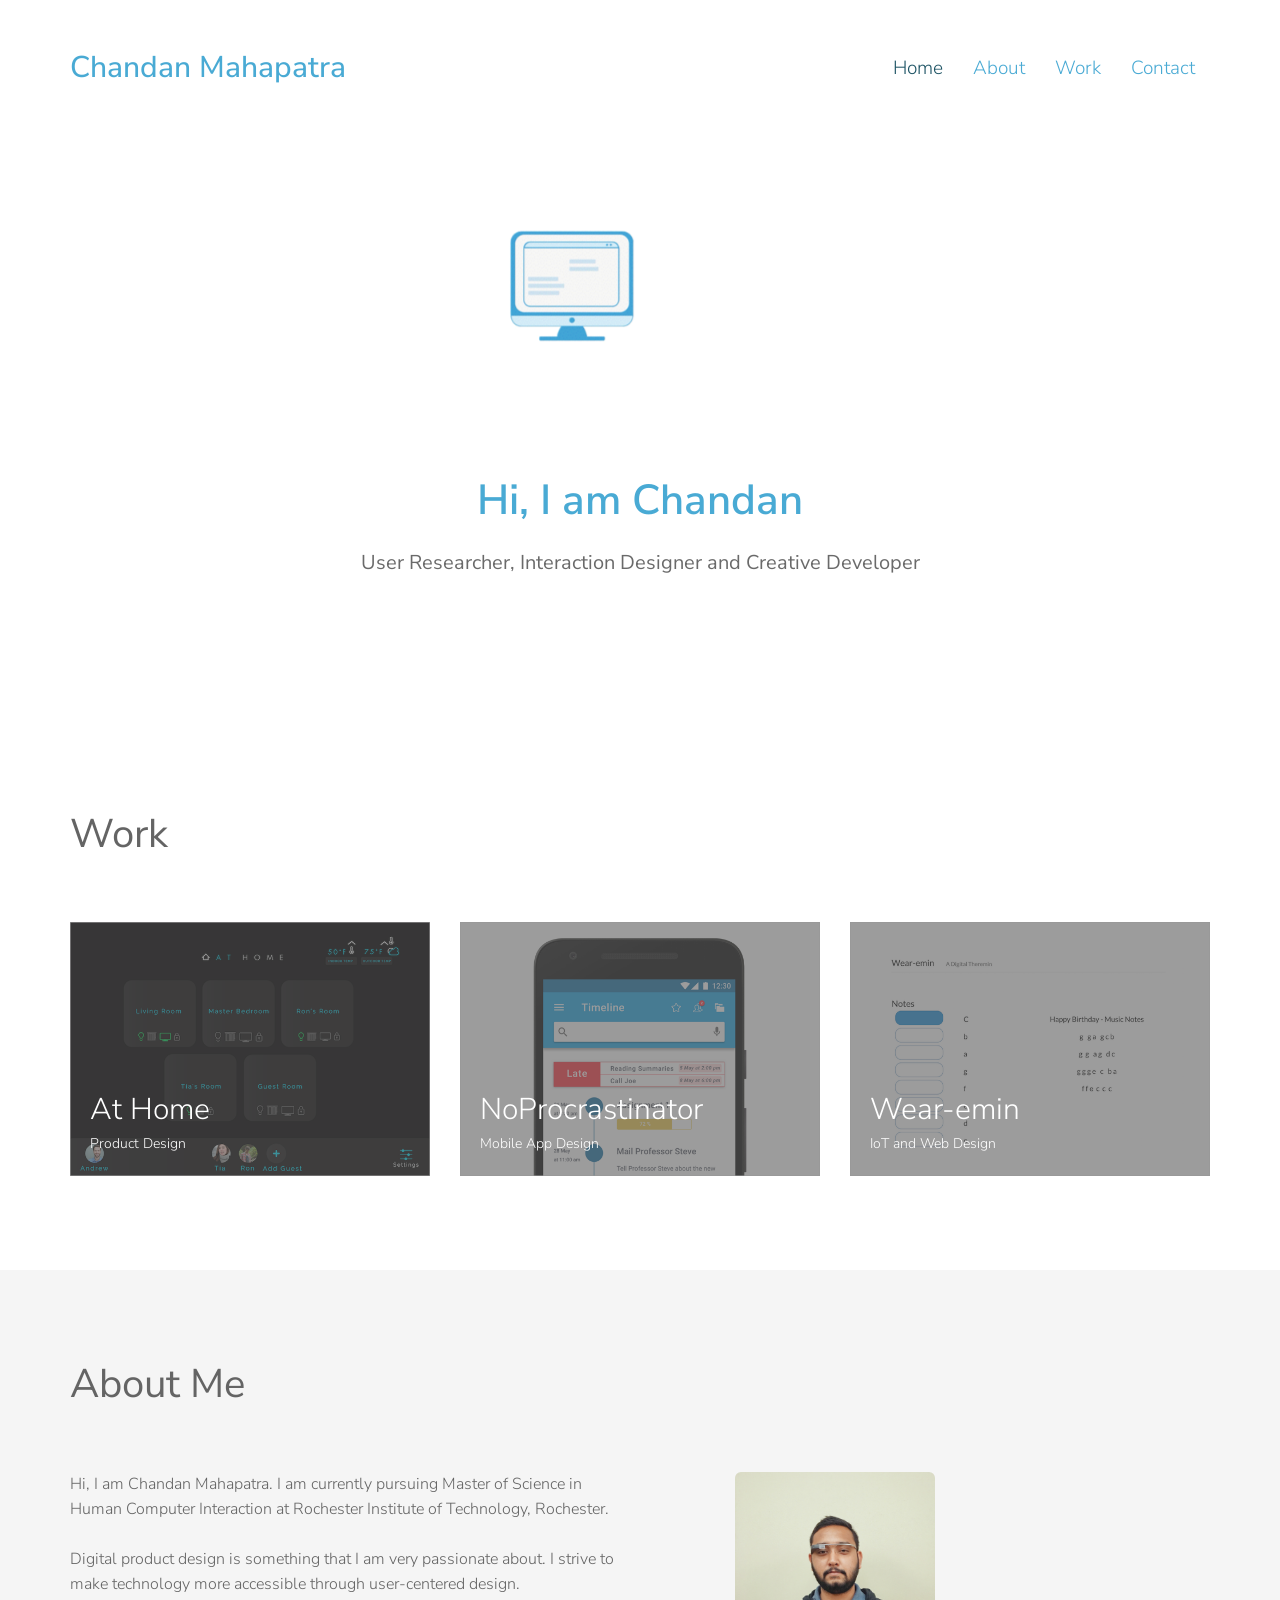
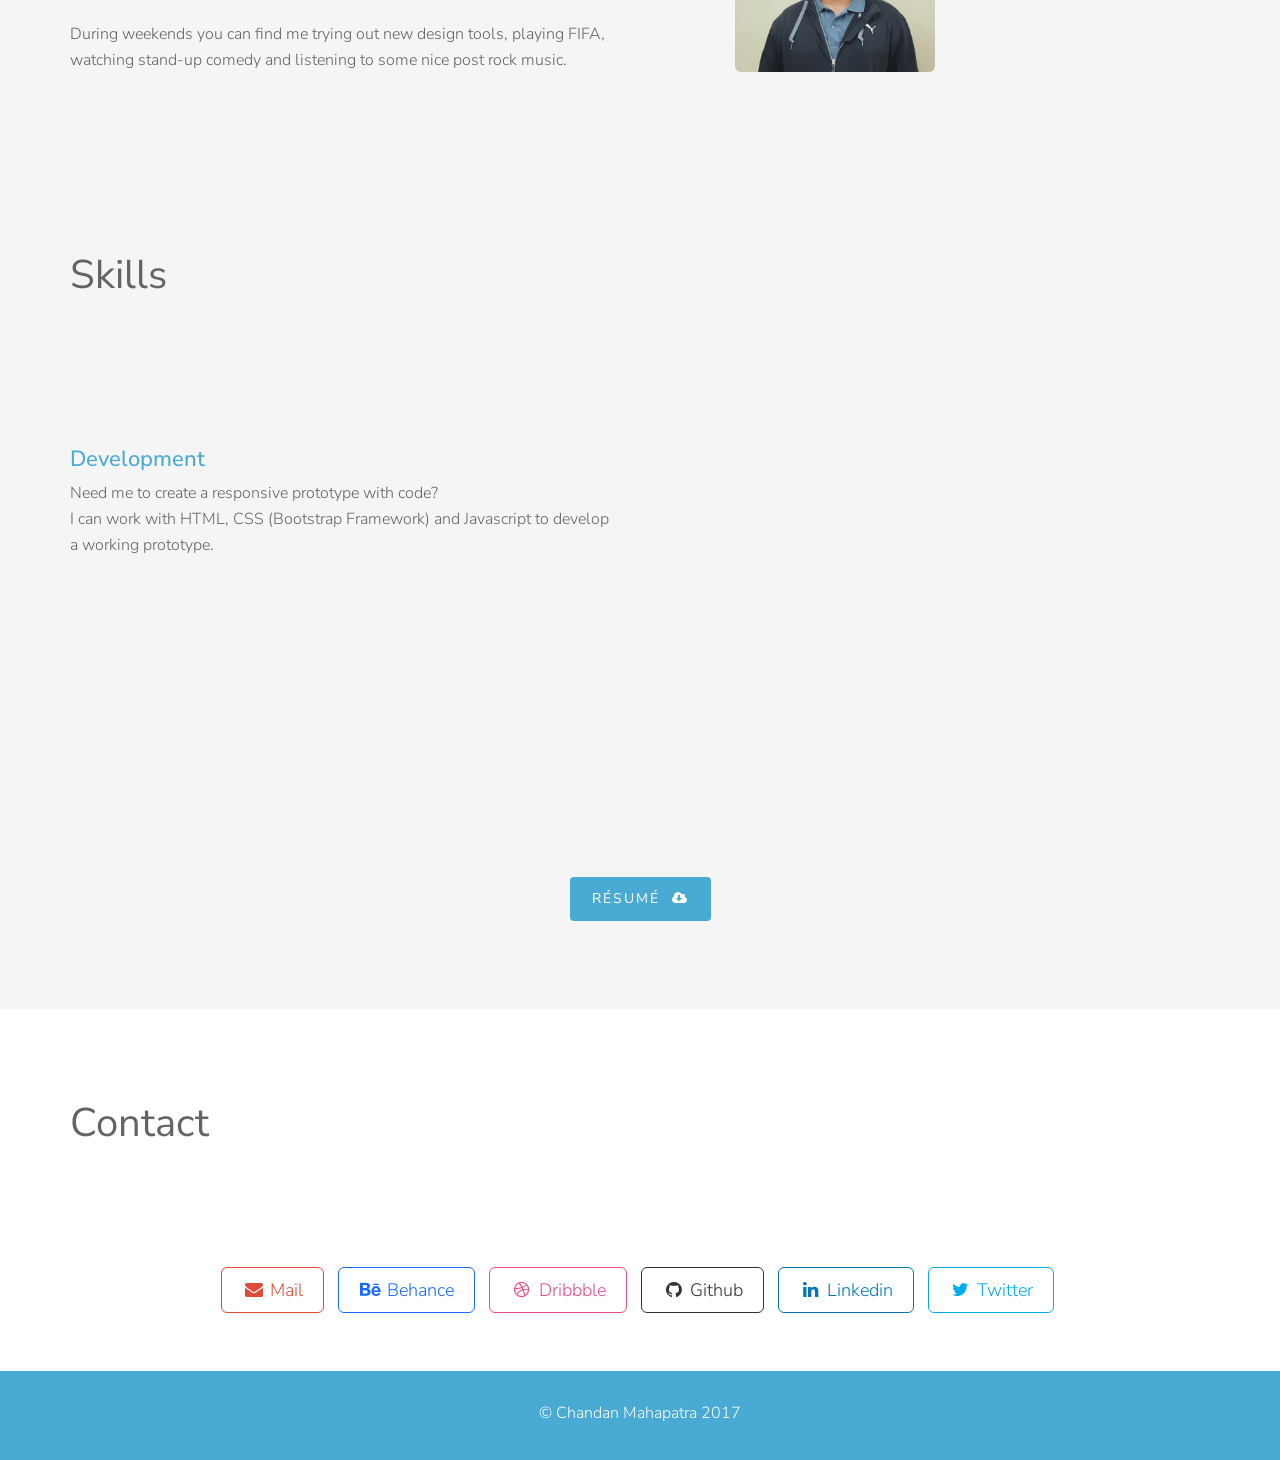
==== commit ab3196a9: "Update Files" ====
--- a/index.html
+++ b/index.html
@@ -107,13 +107,13 @@
 				<div class="col-md-4 col-sm-6 portfolio-project" data-animate-effect="fadeIn">
 					<a href="athome.html"><img src="images/work2.png" alt="AtHome" class="img-responsive">
 						<h3>At Home</h3>
-						<span>System Design</span>
+						<span>Product Design</span>
 					</a>
 				</div>
 				<div class="col-md-4 col-sm-6 portfolio-project" data-animate-effect="fadeIn">
 					<a href="noprocrastinator.html"><img src="images/work1.png" alt="NoProcrastinator" class="img-responsive">
 						<h3>NoProcrastinator</h3>
-						<span>Application Design</span>
+						<span>Mobile App Design</span>
 					</a>
 				</div>
 				<div class="col-md-4 col-sm-6 portfolio-project" data-animate-effect="fadeIn">
@@ -188,7 +188,7 @@
 			</div>
             <div class="resume row text-center">
                 <p>
-						<a href="https://drive.google.com/file/d/0B8Ca4gTiqe_6Rlhnb1VZWW1ac3M/view?usp=sharing" class="btn btn-primary hvr-grow">Resume &nbsp;<i class="fa fa-cloud-download"></i></a>
+						<a href="https://drive.google.com/file/d/0B8Ca4gTiqe_6Rlhnb1VZWW1ac3M/view?usp=sharing" class="btn btn-primary hvr-grow">Résumé &nbsp;<i class="fa fa-cloud-download"></i></a>
 					</p>
             </div>    
 		</div>
@@ -203,7 +203,7 @@
 					<h2 class="to-animate">Contact</h2>
 					<div class="row">
 						<div class="col-md-8 to-animate">
-							<p>Send a message if you want to talk about design, football (soccer) or Stars Wars.</p>    
+							<p>Send a message if you want to talk about design, football (soccer) or Stars Wars <i class="fa fa-rebel"></i></p>    
 						</div>
 					</div>
                     <div class="row text-center">
--- a/css/style.css
+++ b/css/style.css
@@ -974,6 +974,7 @@
 
 .portfolio-feature li{
     padding: 2px;
+    color: #646464;
 }
 
 .other {
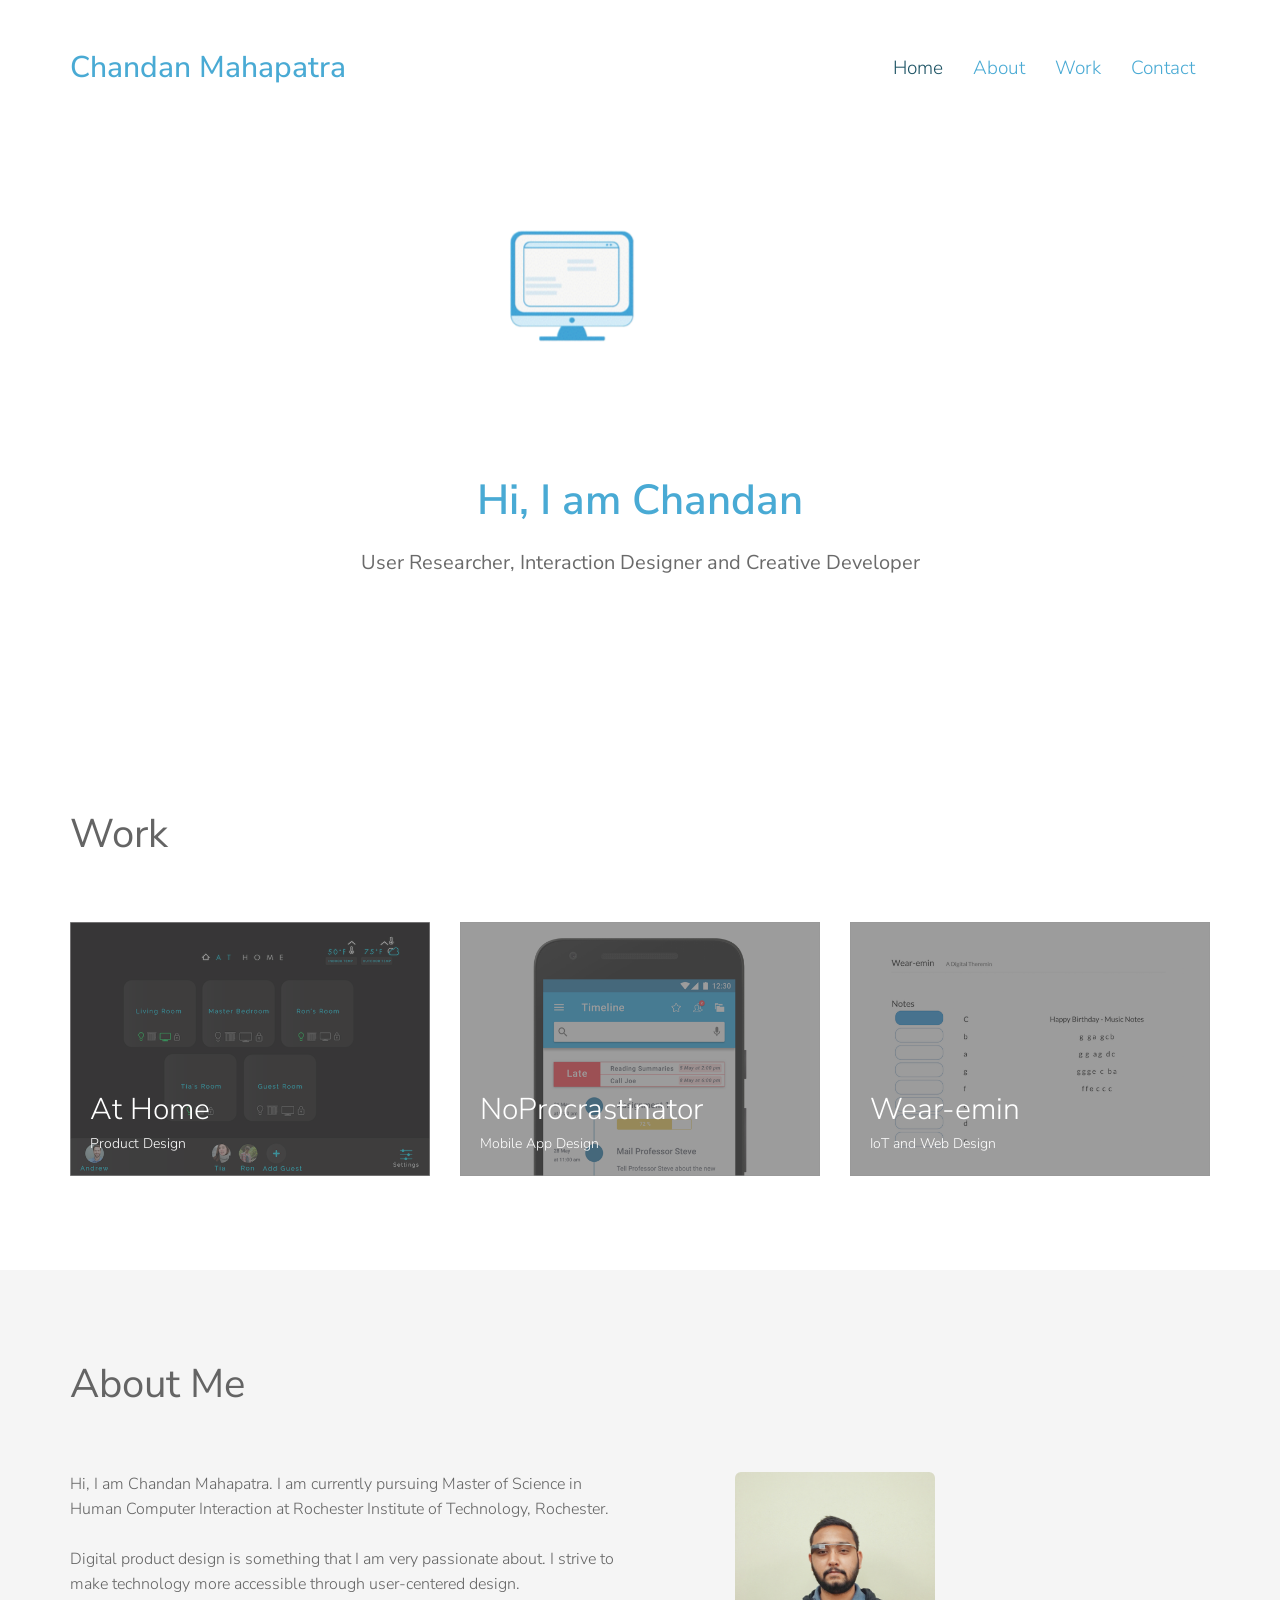
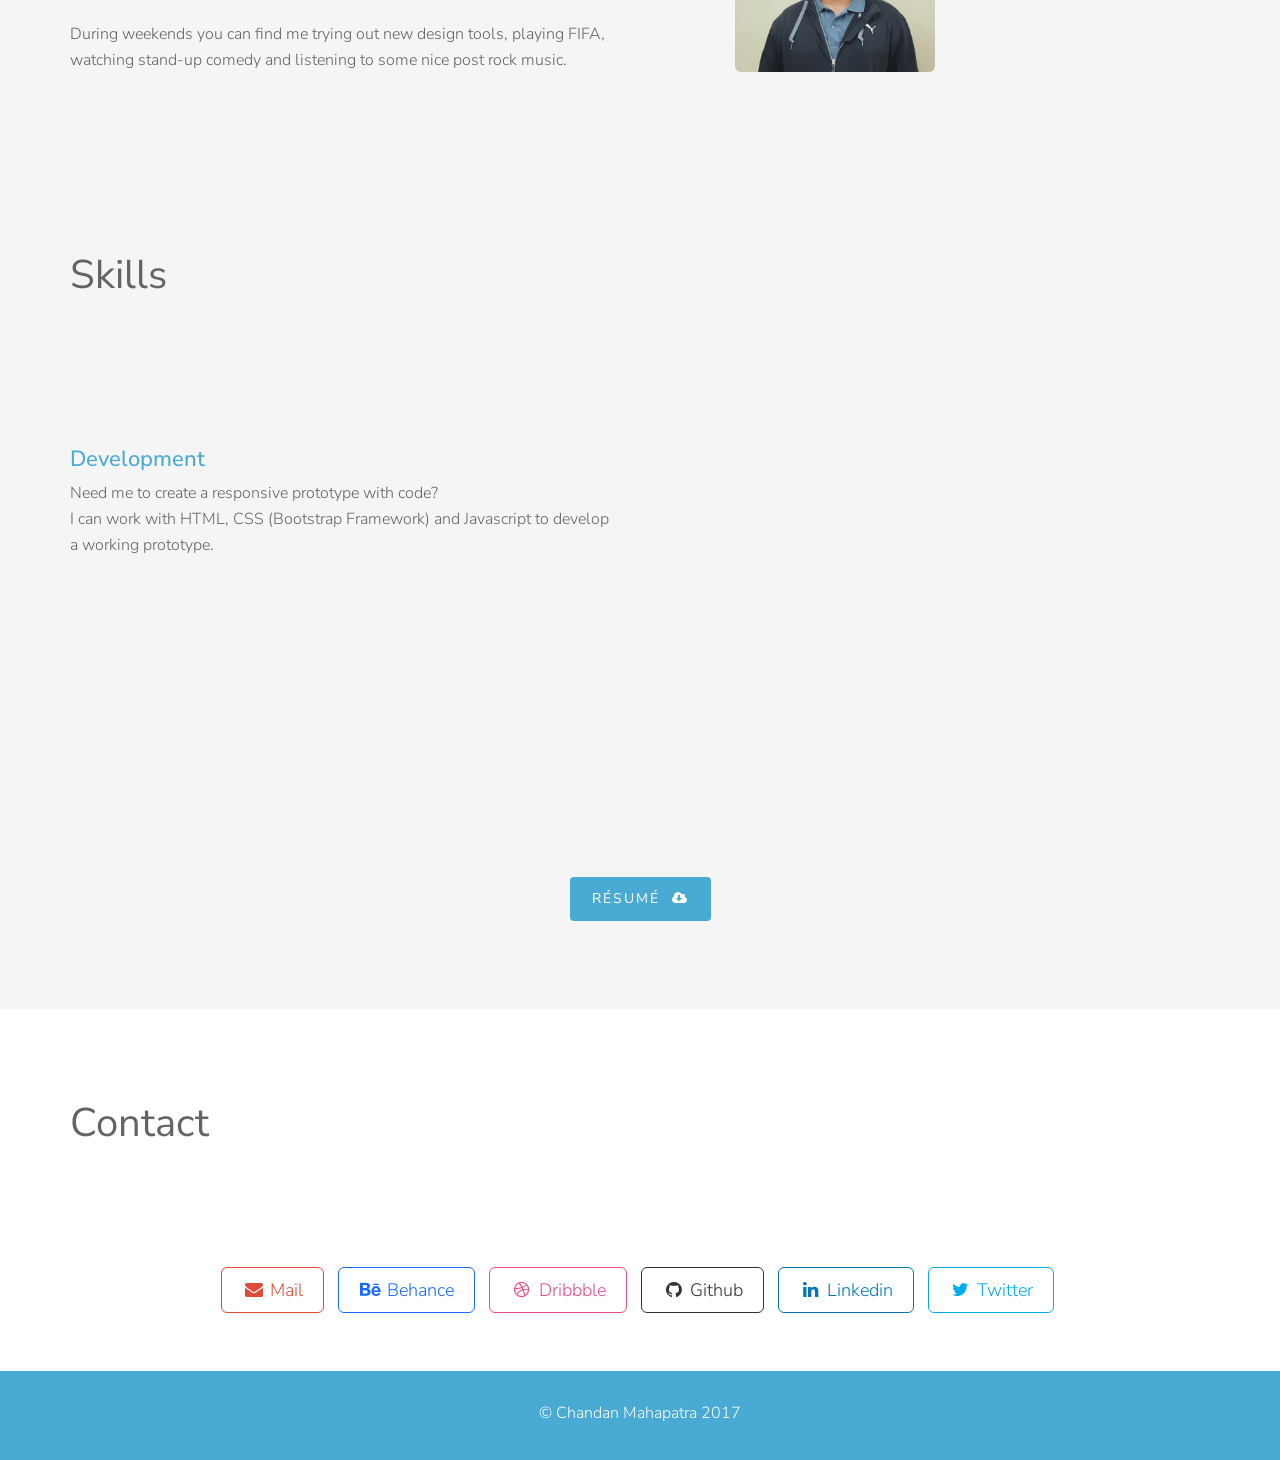
==== commit 95360573: "Google Analytics Update" ====
--- a/index.html
+++ b/index.html
@@ -25,6 +25,35 @@
 
 	<!-- Place favicon.ico and apple-touch-icon.png in the root directory -->
     <link rel="icon" type="image/png" href="favicon.png"> 
+        
+        
+<script>
+  (function(i,s,o,g,r,a,m){i['GoogleAnalyticsObject']=r;i[r]=i[r]||function(){
+  (i[r].q=i[r].q||[]).push(arguments)},i[r].l=1*new Date();a=s.createElement(o),
+  m=s.getElementsByTagName(o)[0];a.async=1;a.src=g;m.parentNode.insertBefore(a,m)
+  })(window,document,'script','https://www.google-analytics.com/analytics.js','ga');
+
+  ga('create', 'UA-74048979-2', 'auto');
+  ga('send', 'pageview');
+
+</script>
+        
+        
+<script>
+/**
+* Function that tracks a click on an outbound link in Analytics.
+* This function takes a valid URL string as an argument, and uses that URL string
+* as the event label. Setting the transport method to 'beacon' lets the hit be sent
+* using 'navigator.sendBeacon' in browser that support it.
+*/
+var trackOutboundLink = function(url) {
+   ga('send', 'event', 'outbound', 'click', url, {
+     'transport': 'beacon',
+     'hitCallback': function(){document.location = url;}
+   });
+}
+</script>
+        
         
 <link href="https://fonts.googleapis.com/css?family=Nunito+Sans" rel="stylesheet">
  
@@ -105,19 +134,19 @@
 			</div>
 			<div class="row to-animate">
 				<div class="col-md-4 col-sm-6 portfolio-project" data-animate-effect="fadeIn">
-					<a href="athome.html"><img src="images/work2.png" alt="AtHome" class="img-responsive">
+					<a href="athome.html" onclick="trackOutboundLink('https://www.chandanmahapatra.com/athome.html'); return false;"><img src="images/work2.png" alt="AtHome" class="img-responsive">
 						<h3>At Home</h3>
 						<span>Product Design</span>
 					</a>
 				</div>
 				<div class="col-md-4 col-sm-6 portfolio-project" data-animate-effect="fadeIn">
-					<a href="noprocrastinator.html"><img src="images/work1.png" alt="NoProcrastinator" class="img-responsive">
+					<a href="noprocrastinator.html" onclick="trackOutboundLink('https://www.chandanmahapatra.com/noprocrastinator.html'); return false;"><img src="images/work1.png" alt="NoProcrastinator" class="img-responsive">
 						<h3>NoProcrastinator</h3>
 						<span>Mobile App Design</span>
 					</a>
 				</div>
 				<div class="col-md-4 col-sm-6 portfolio-project" data-animate-effect="fadeIn">
-					<a href="wearemin.html"><img src="images/work3.png" alt="Wear-emin" class="img-responsive">
+					<a href="wearemin.html" onclick="trackOutboundLink('https://www.chandanmahapatra.com/wearemin.html'); return false;"><img src="images/work3.png" alt="Wear-emin" class="img-responsive">
                         <div class="work-heading">
 						<h3>Wear-emin</h3>
 						<span>IoT and Web Design</span>
@@ -188,7 +217,7 @@
 			</div>
             <div class="resume row text-center">
                 <p>
-						<a href="https://drive.google.com/file/d/0B8Ca4gTiqe_6Rlhnb1VZWW1ac3M/view?usp=sharing" class="btn btn-primary hvr-grow">Résumé &nbsp;<i class="fa fa-cloud-download"></i></a>
+						<a href="https://drive.google.com/file/d/0B8Ca4gTiqe_6Rlhnb1VZWW1ac3M/view?usp=sharing" class="btn btn-primary hvr-grow">Résumé &nbsp;<i class="fa fa-cloud-download" onclick="trackOutboundLink('https://drive.google.com/file/d/0B8Ca4gTiqe_6Rlhnb1VZWW1ac3M/view?usp=sharing'); return false;"></i></a>
 					</p>
             </div>    
 		</div>
@@ -212,19 +241,19 @@
                                   <a href="mailto:cm6463@rit.edu" class="btn-default btn-lg hvr-float-shadow"><i class="fa fa-envelope fa-fw"></i> <span class="network-name">Mail</span></a>
                                 </li>
                                 <li>
-                                  <a href="https://www.behance.net/chandan92" class="btn-default2 btn-lg hvr-float-shadow"><i class="fa fa-behance fa-fw"></i> <span class="network-name">Behance</span></a>
-                                </li>
-                                <li>
-                                  <a href="https://dribbble.com/chandan92" class="btn-default4 btn-lg hvr-float-shadow"><i class="fa fa-dribbble fa-fw"></i> <span class="network-name">Dribbble</span></a>
-                                </li>
-                                <li>
-                                  <a href="https://github.com/chandan-mahapatra" class="btn-default5 btn-lg hvr-float-shadow"><i class="fa fa-github fa-fw"></i> <span class="network-name">Github</span></a>
-                                </li>
-                                <li>
-                                  <a href="https://www.linkedin.com/in/chandanmahapatra" class="btn-default3 btn-lg hvr-float-shadow"><i class="fa fa-linkedin fa-fw"></i> <span class="network-name">Linkedin</span></a>
-                                </li>
-                                <li>
-                                  <a href="https://twitter.com/chandan_1992" class="btn-default1 btn-lg hvr-float-shadow"><i class="fa fa-twitter fa-fw"></i> <span class="network-name">Twitter</span></a>
+                                  <a href="https://www.behance.net/chandan92" class="btn-default2 btn-lg hvr-float-shadow" onclick="trackOutboundLink('https://www.behance.net/chandan92'); return false;"><i class="fa fa-behance fa-fw"></i> <span class="network-name">Behance</span></a>
+                                </li>
+                                <li>
+                                  <a href="https://dribbble.com/chandan92" class="btn-default4 btn-lg hvr-float-shadow" onclick="trackOutboundLink('https://dribbble.com/chandan92'); return false;"><i class="fa fa-dribbble fa-fw"></i> <span class="network-name">Dribbble</span></a>
+                                </li>
+                                <li>
+                                  <a href="https://github.com/chandan-mahapatra" class="btn-default5 btn-lg hvr-float-shadow" onclick="trackOutboundLink('https://github.com/chandan-mahapatra'); return false;"><i class="fa fa-github fa-fw"></i> <span class="network-name">Github</span></a>
+                                </li>
+                                <li>
+                                  <a href="https://www.linkedin.com/in/chandanmahapatra" class="btn-default3 btn-lg hvr-float-shadow" onclick="trackOutboundLink('https://www.linkedin.com/in/chandanmahapatra'); return false;"><i class="fa fa-linkedin fa-fw"></i> <span class="network-name">Linkedin</span></a>
+                                </li>
+                                <li>
+                                  <a href="https://twitter.com/chandan_1992" class="btn-default1 btn-lg hvr-float-shadow" onclick="trackOutboundLink('https://twitter.com/chandan_1992'); return false;"><i class="fa fa-twitter fa-fw"></i> <span class="network-name">Twitter</span></a>
                                 </li>
                       </ul>
                     </div>
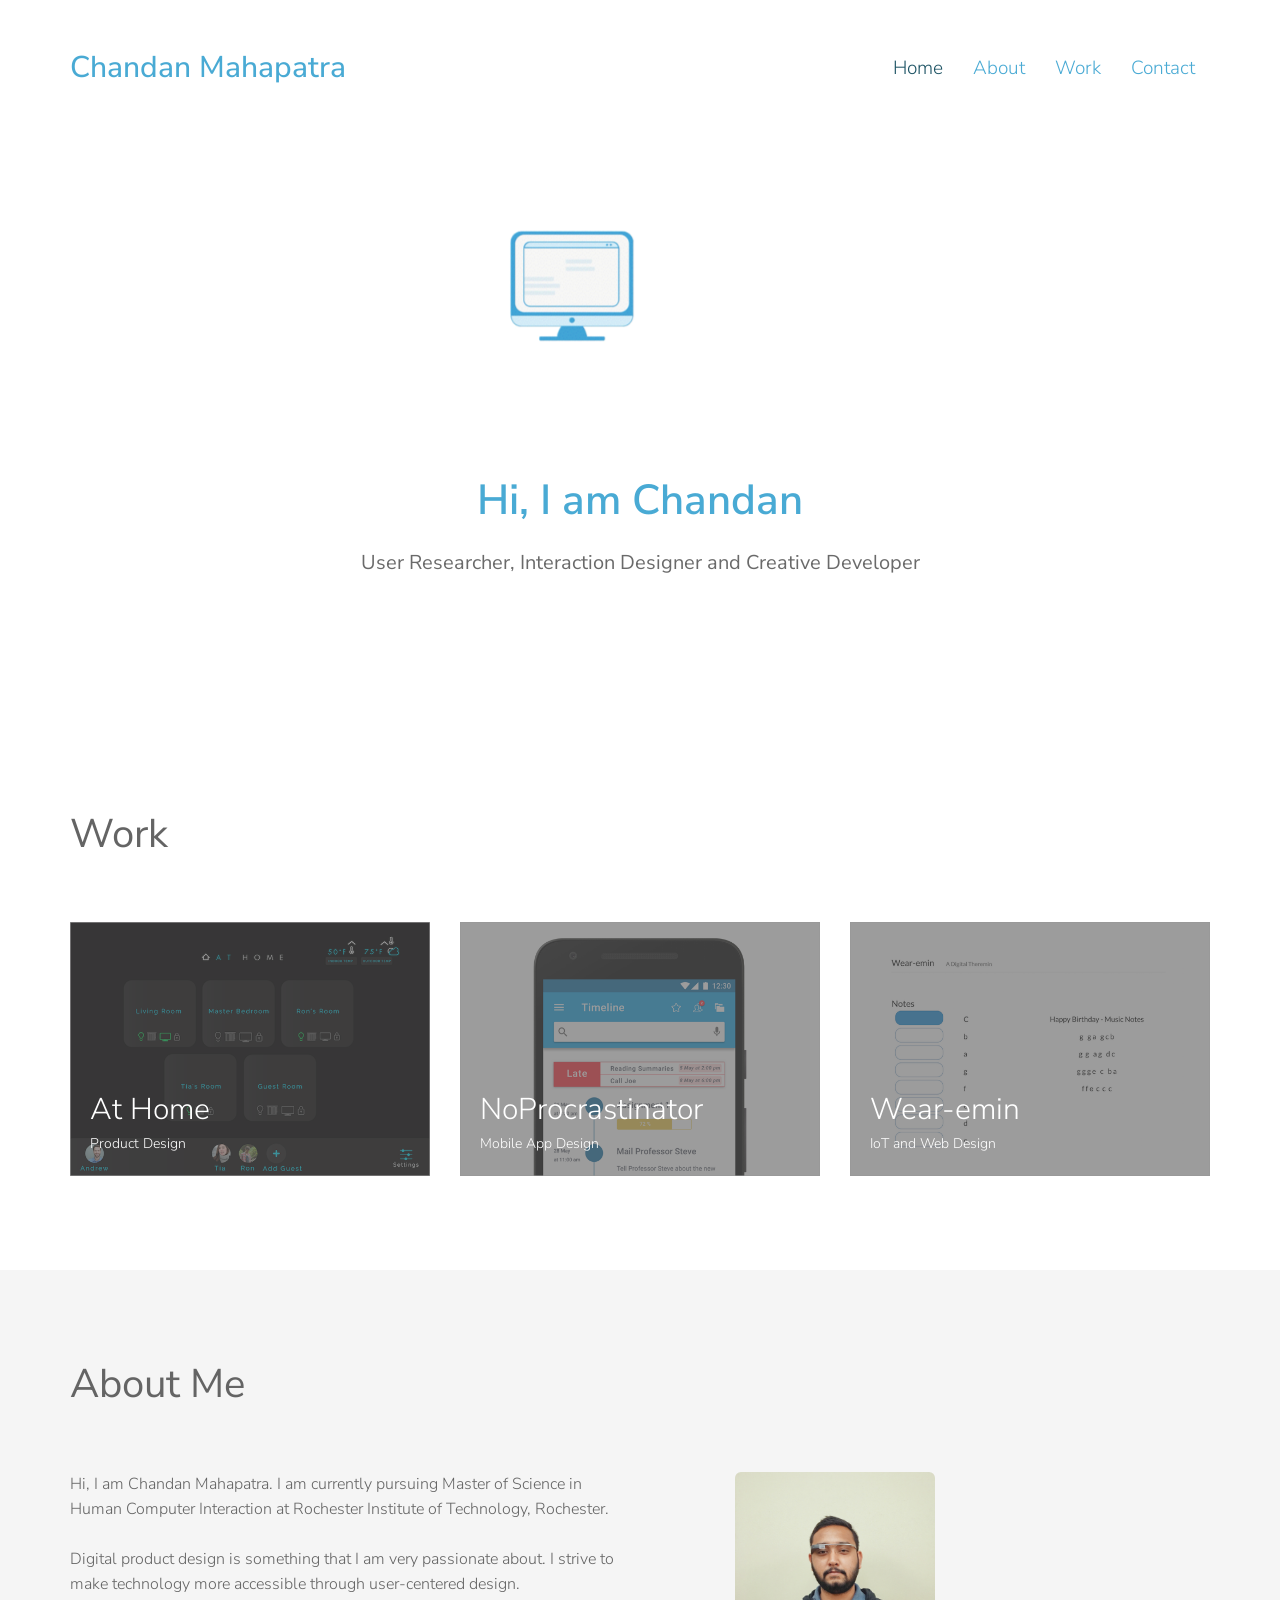
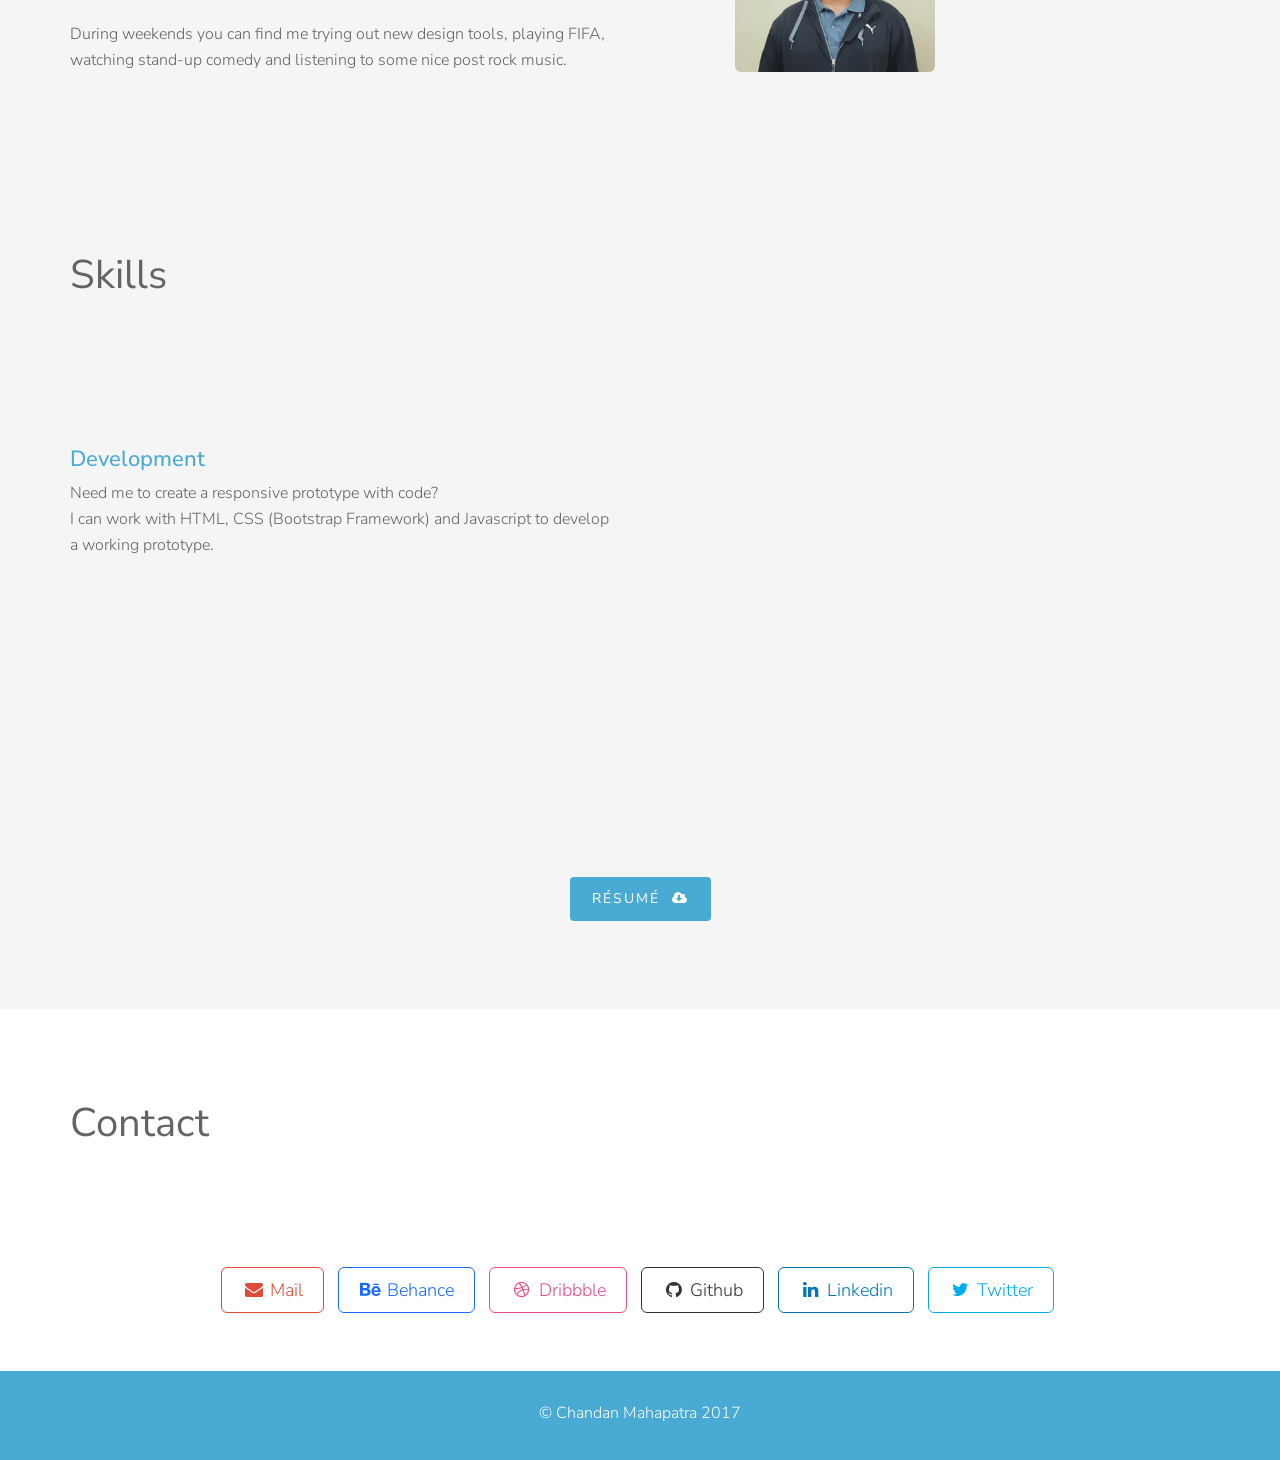
==== commit 9107f824: "New links" ====
--- a/index.html
+++ b/index.html
@@ -241,13 +241,13 @@
                                   <a href="mailto:cm6463@rit.edu" class="btn-default btn-lg hvr-float-shadow"><i class="fa fa-envelope fa-fw"></i> <span class="network-name">Mail</span></a>
                                 </li>
                                 <li>
-                                  <a href="https://www.behance.net/chandan92" class="btn-default2 btn-lg hvr-float-shadow" onclick="trackOutboundLink('https://www.behance.net/chandan92'); return false;"><i class="fa fa-behance fa-fw"></i> <span class="network-name">Behance</span></a>
-                                </li>
-                                <li>
-                                  <a href="https://dribbble.com/chandan92" class="btn-default4 btn-lg hvr-float-shadow" onclick="trackOutboundLink('https://dribbble.com/chandan92'); return false;"><i class="fa fa-dribbble fa-fw"></i> <span class="network-name">Dribbble</span></a>
-                                </li>
-                                <li>
-                                  <a href="https://github.com/chandan-mahapatra" class="btn-default5 btn-lg hvr-float-shadow" onclick="trackOutboundLink('https://github.com/chandan-mahapatra'); return false;"><i class="fa fa-github fa-fw"></i> <span class="network-name">Github</span></a>
+                                  <a href="https://www.behance.net/chandan92" class="btn-default2 btn-lg hvr-float-shadow" onclick="trackOutboundLink('https://www.behance.net/ChandanMahapatra'); return false;"><i class="fa fa-behance fa-fw"></i> <span class="network-name">Behance</span></a>
+                                </li>
+                                <li>
+                                  <a href="https://dribbble.com/chandan92" class="btn-default4 btn-lg hvr-float-shadow" onclick="trackOutboundLink('https://dribbble.com/ChandanMahapatra'); return false;"><i class="fa fa-dribbble fa-fw"></i> <span class="network-name">Dribbble</span></a>
+                                </li>
+                                <li>
+                                  <a href="https://github.com/chandan-mahapatra" class="btn-default5 btn-lg hvr-float-shadow" onclick="trackOutboundLink('https://github.com/ChandanMahapatra'); return false;"><i class="fa fa-github fa-fw"></i> <span class="network-name">Github</span></a>
                                 </li>
                                 <li>
                                   <a href="https://www.linkedin.com/in/chandanmahapatra" class="btn-default3 btn-lg hvr-float-shadow" onclick="trackOutboundLink('https://www.linkedin.com/in/chandanmahapatra'); return false;"><i class="fa fa-linkedin fa-fw"></i> <span class="network-name">Linkedin</span></a>
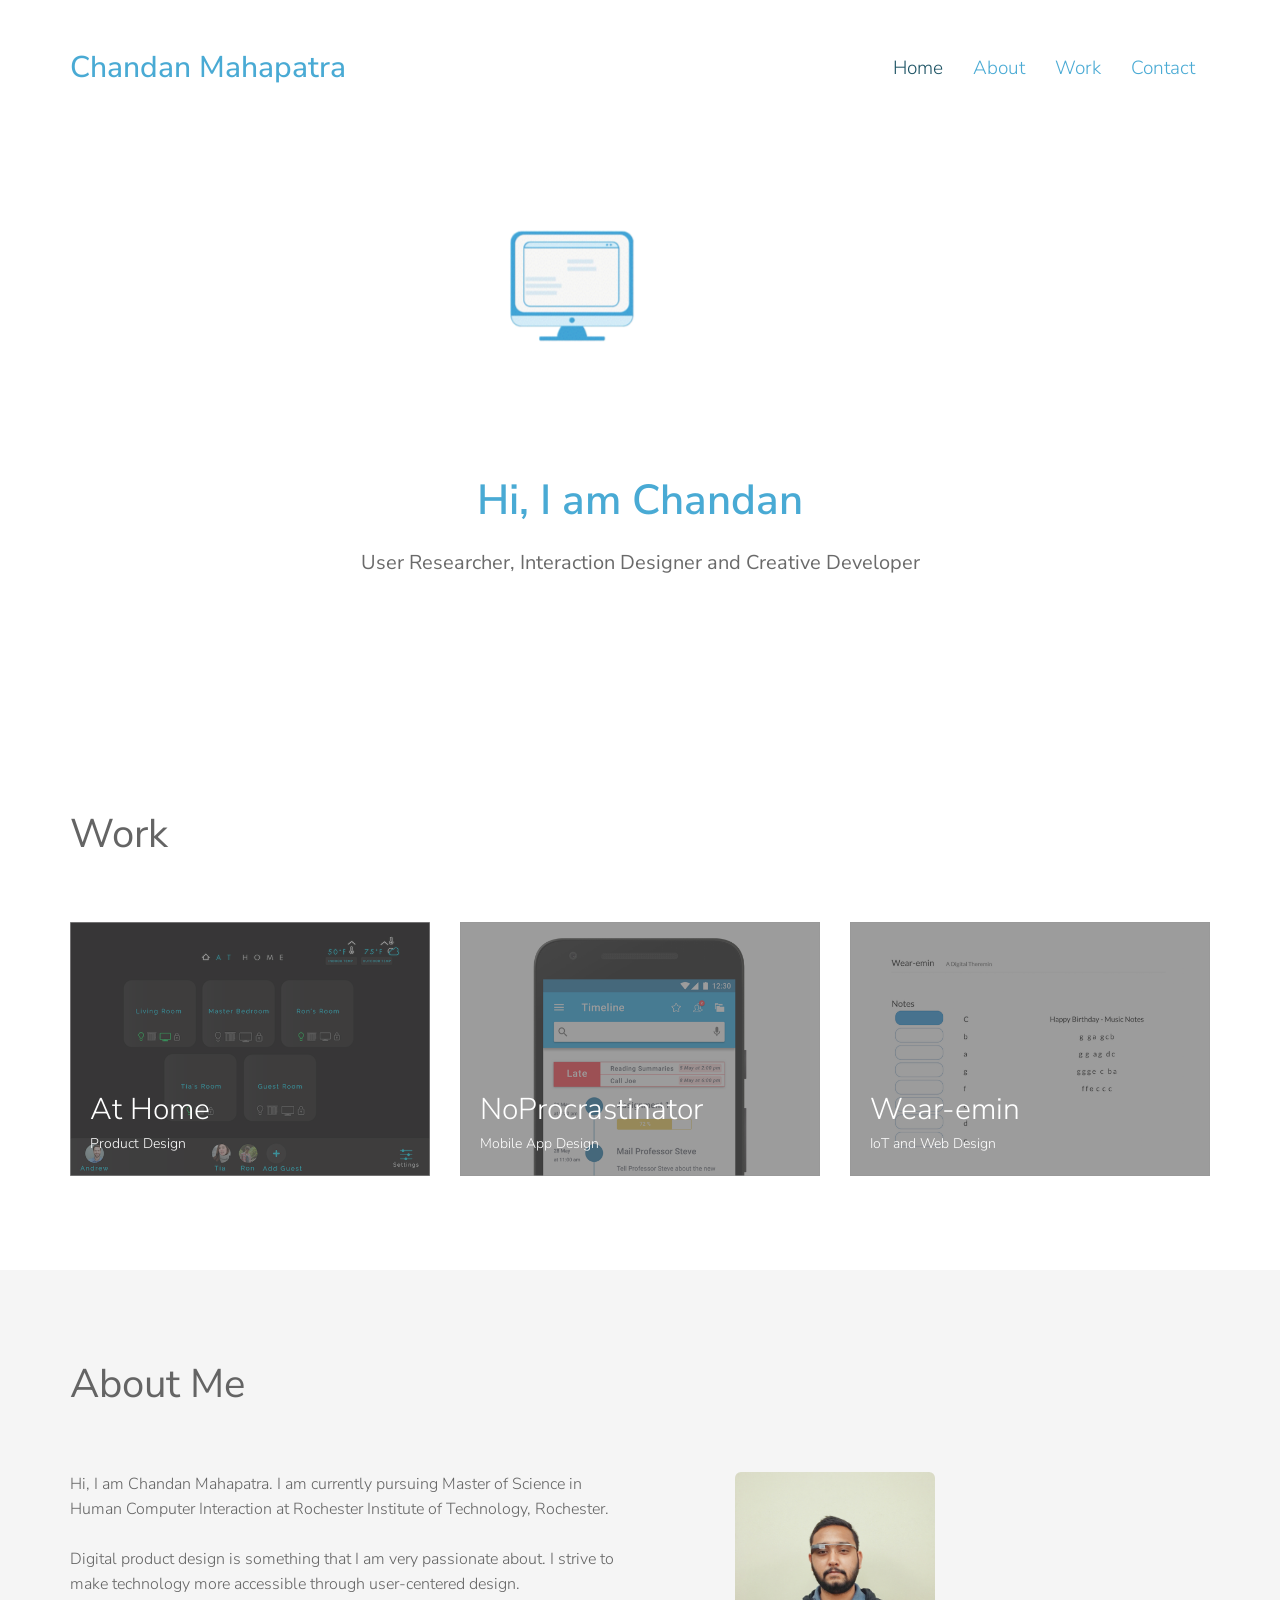
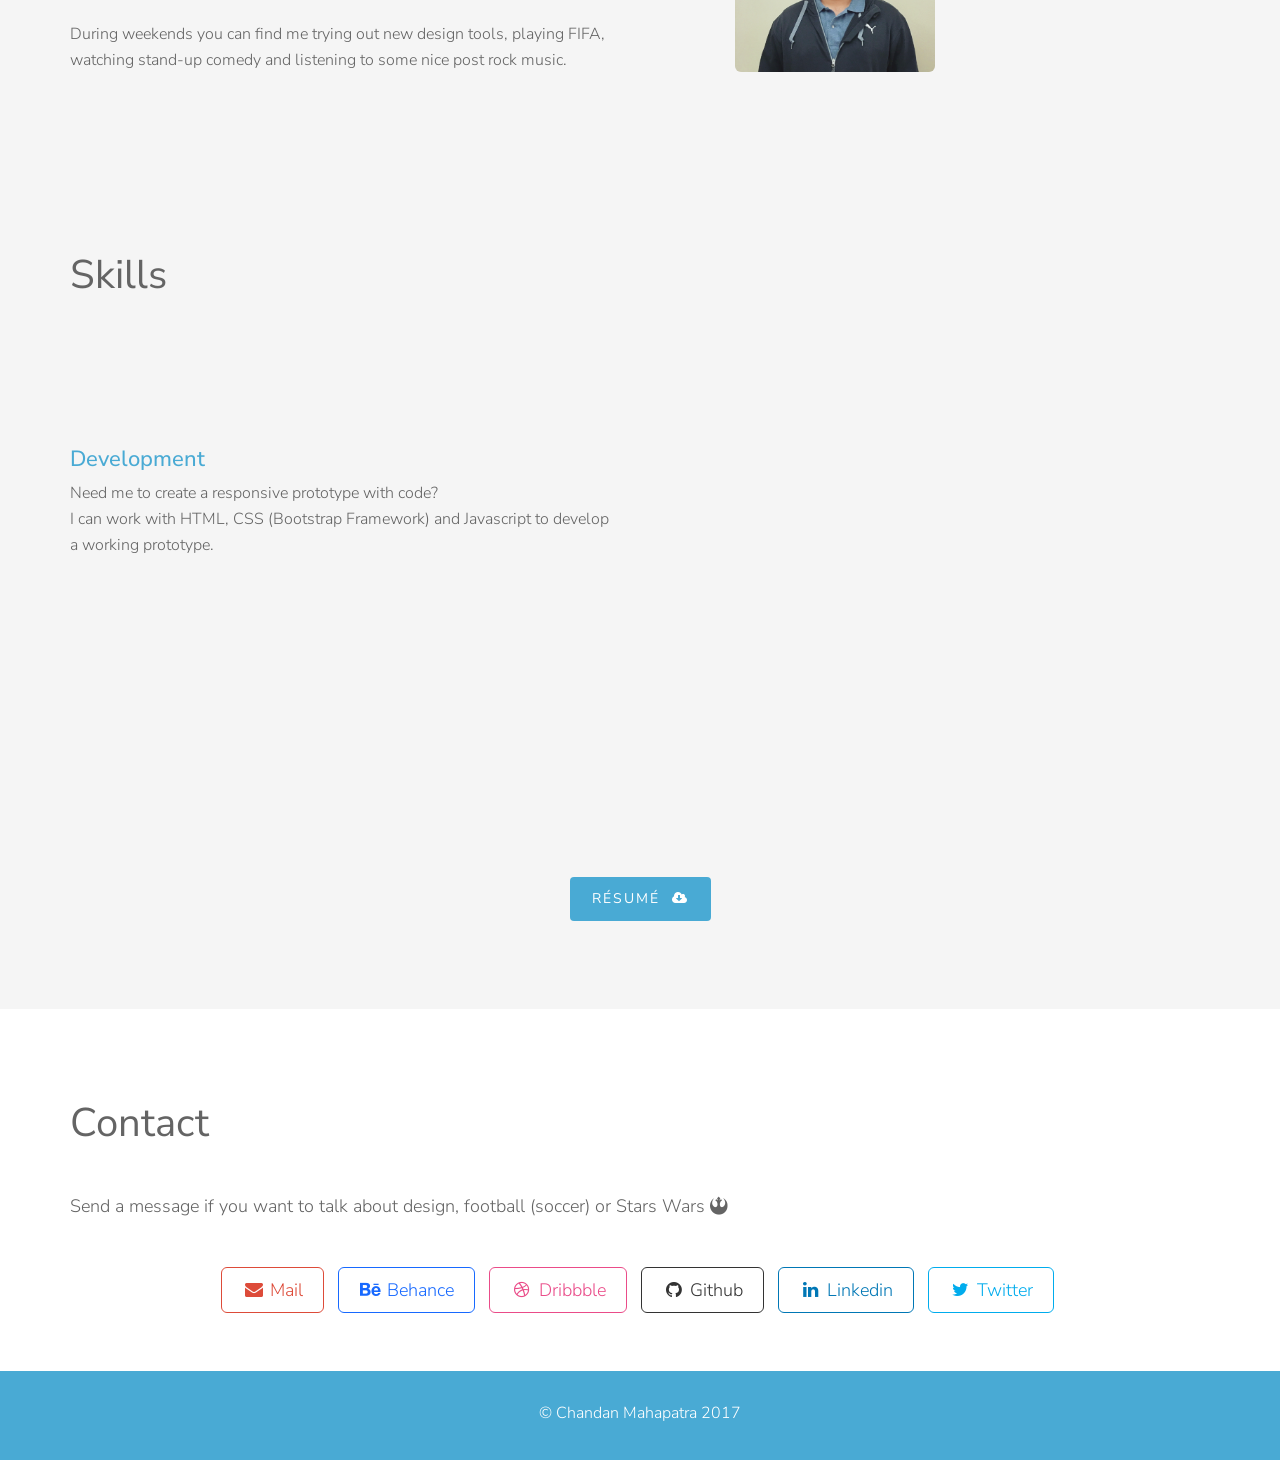
==== commit 556df7d1: "New Links" ====
--- a/index.html
+++ b/index.html
@@ -241,13 +241,13 @@
                                   <a href="mailto:cm6463@rit.edu" class="btn-default btn-lg hvr-float-shadow"><i class="fa fa-envelope fa-fw"></i> <span class="network-name">Mail</span></a>
                                 </li>
                                 <li>
-                                  <a href="https://www.behance.net/chandan92" class="btn-default2 btn-lg hvr-float-shadow" onclick="trackOutboundLink('https://www.behance.net/ChandanMahapatra'); return false;"><i class="fa fa-behance fa-fw"></i> <span class="network-name">Behance</span></a>
-                                </li>
-                                <li>
-                                  <a href="https://dribbble.com/chandan92" class="btn-default4 btn-lg hvr-float-shadow" onclick="trackOutboundLink('https://dribbble.com/ChandanMahapatra'); return false;"><i class="fa fa-dribbble fa-fw"></i> <span class="network-name">Dribbble</span></a>
-                                </li>
-                                <li>
-                                  <a href="https://github.com/chandan-mahapatra" class="btn-default5 btn-lg hvr-float-shadow" onclick="trackOutboundLink('https://github.com/ChandanMahapatra'); return false;"><i class="fa fa-github fa-fw"></i> <span class="network-name">Github</span></a>
+                                  <a href="https://www.behance.net/ChandanMahapatra" class="btn-default2 btn-lg hvr-float-shadow" onclick="trackOutboundLink('https://www.behance.net/ChandanMahapatra'); return false;"><i class="fa fa-behance fa-fw"></i> <span class="network-name">Behance</span></a>
+                                </li>
+                                <li>
+                                  <a href="https://dribbble.com/ChandanMahapatra" class="btn-default4 btn-lg hvr-float-shadow" onclick="trackOutboundLink('https://dribbble.com/ChandanMahapatra'); return false;"><i class="fa fa-dribbble fa-fw"></i> <span class="network-name">Dribbble</span></a>
+                                </li>
+                                <li>
+                                  <a href="https://github.com/ChandanMahapatra" class="btn-default5 btn-lg hvr-float-shadow" onclick="trackOutboundLink('https://github.com/ChandanMahapatra'); return false;"><i class="fa fa-github fa-fw"></i> <span class="network-name">Github</span></a>
                                 </li>
                                 <li>
                                   <a href="https://www.linkedin.com/in/chandanmahapatra" class="btn-default3 btn-lg hvr-float-shadow" onclick="trackOutboundLink('https://www.linkedin.com/in/chandanmahapatra'); return false;"><i class="fa fa-linkedin fa-fw"></i> <span class="network-name">Linkedin</span></a>
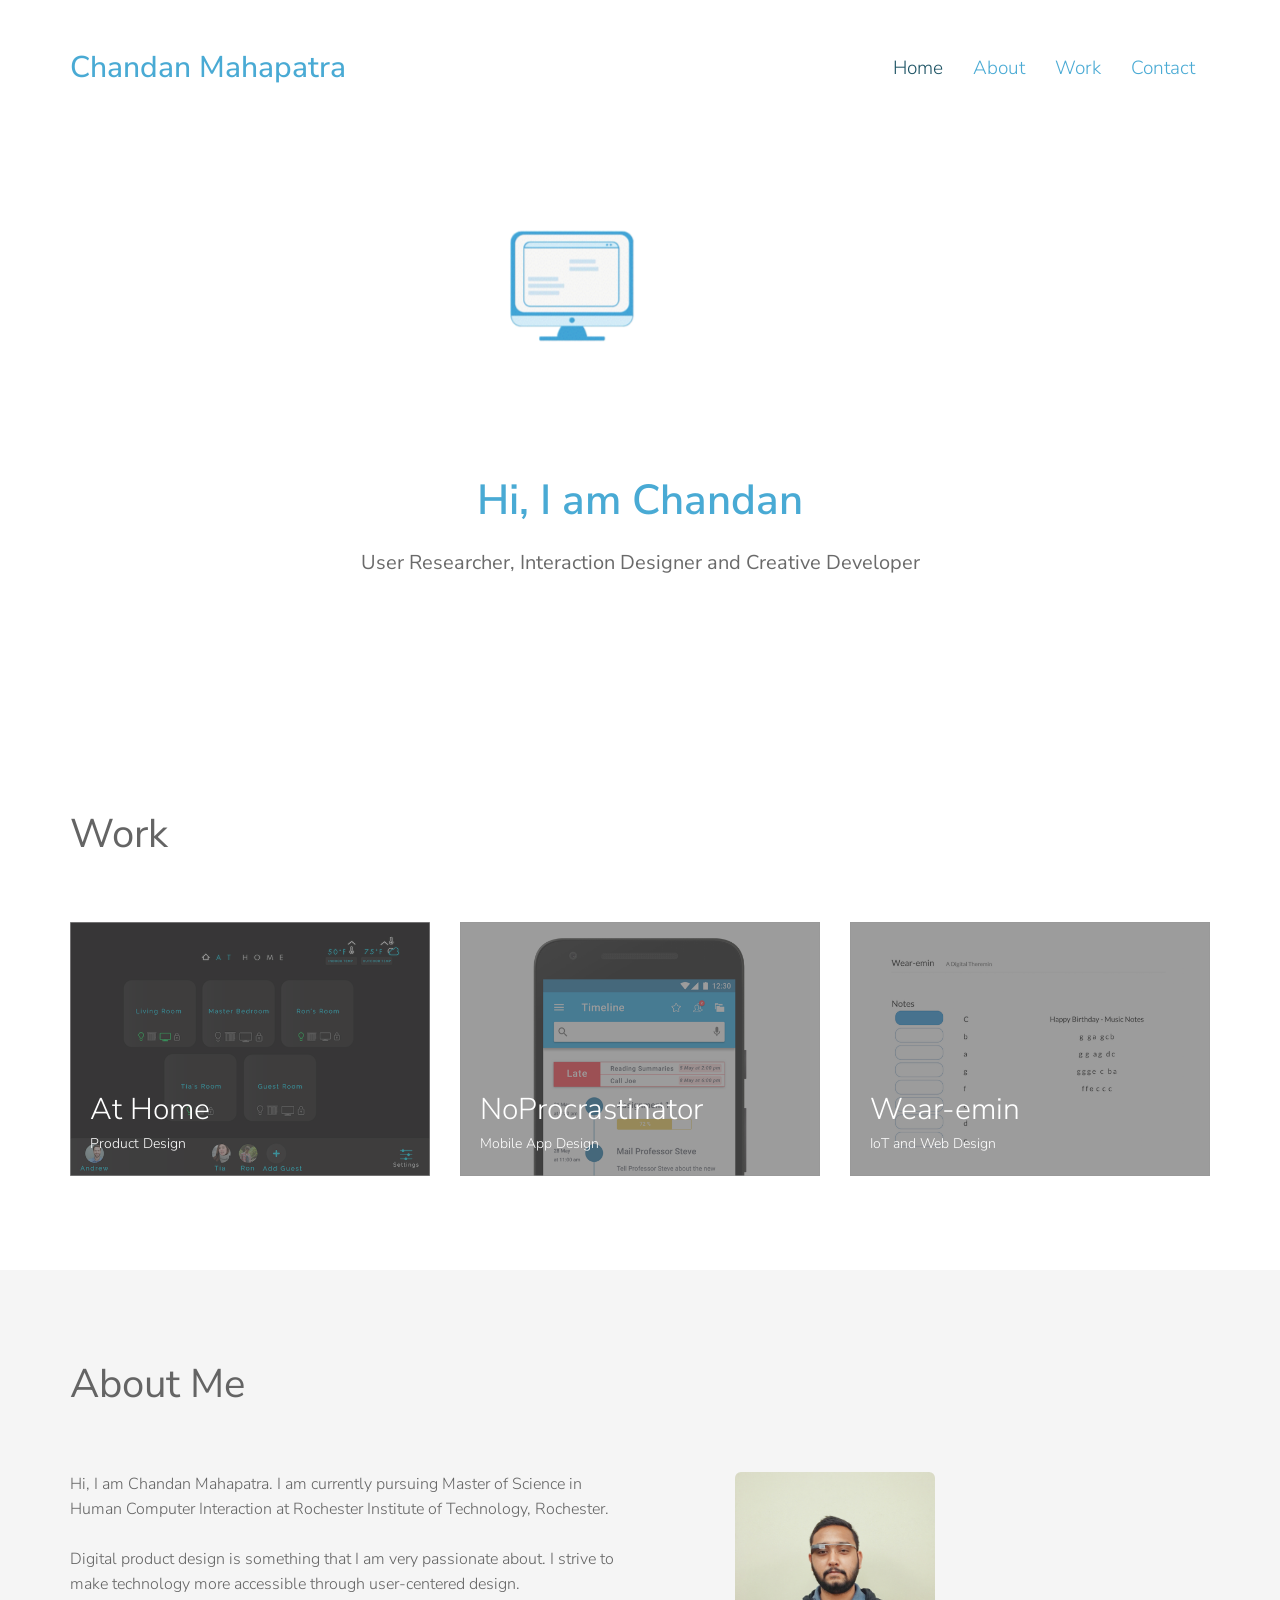
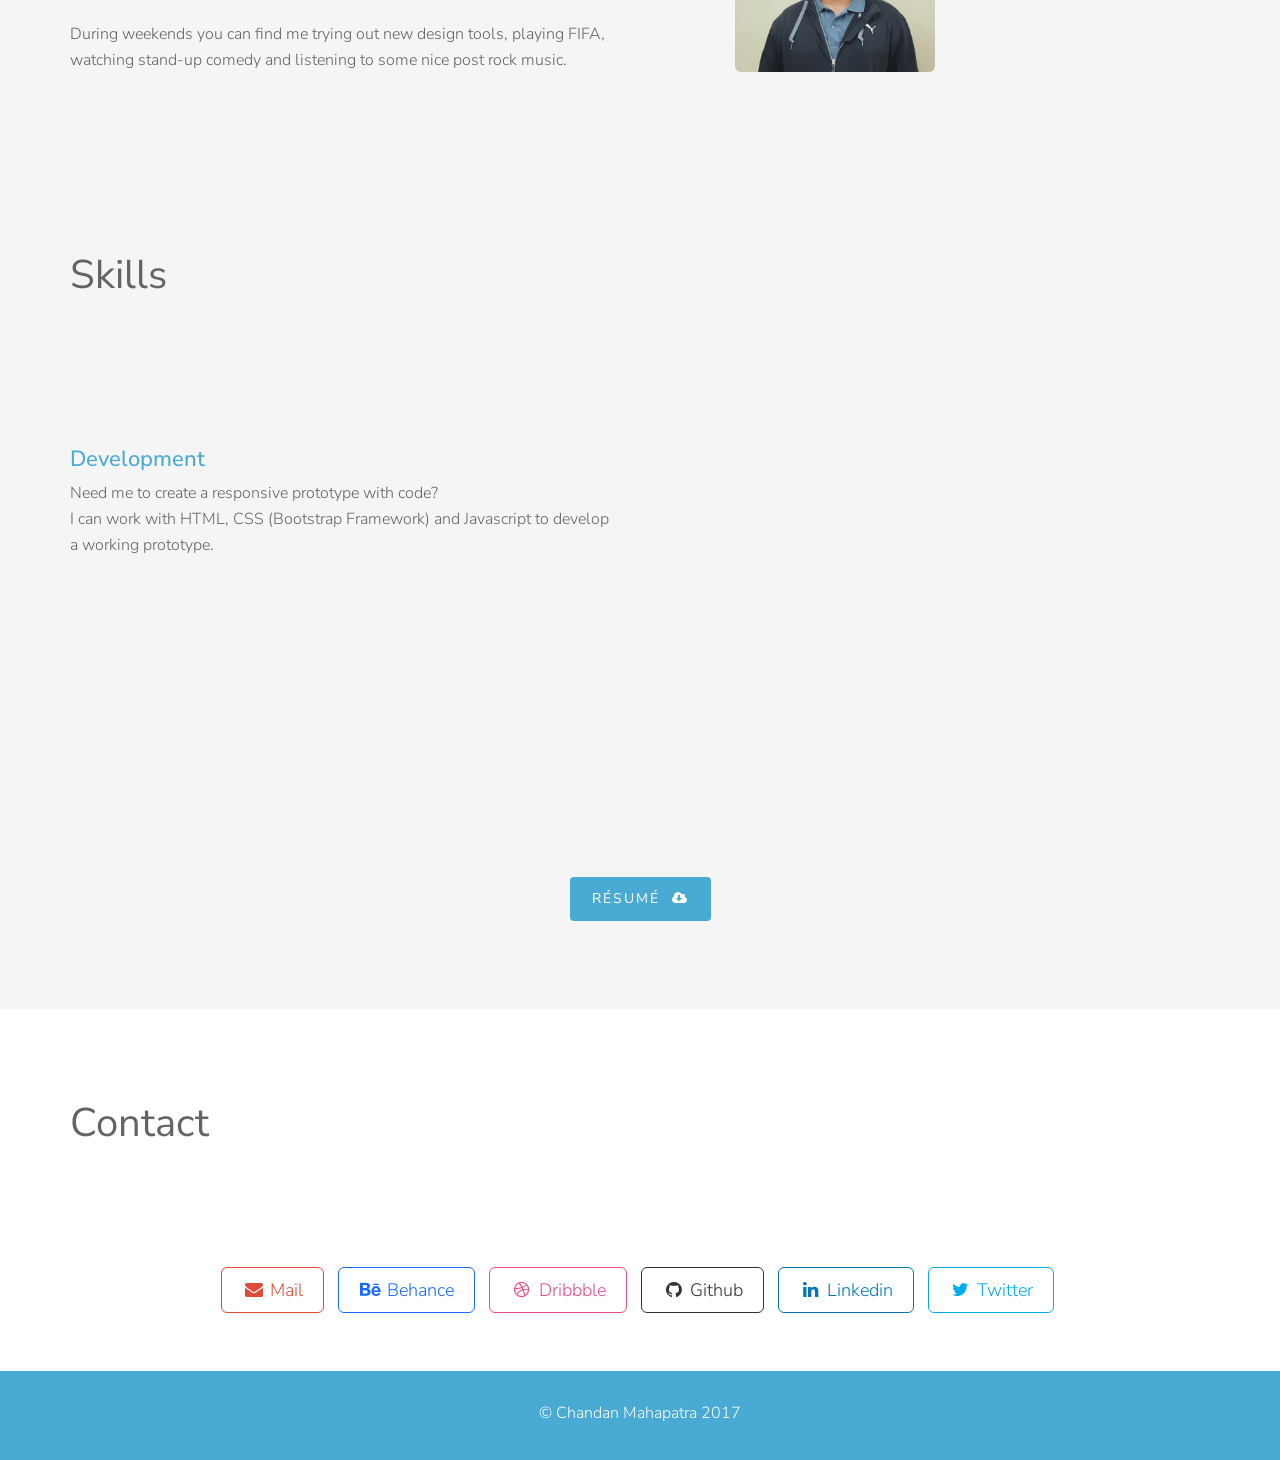
==== commit f6be97f3: "Updated Content" ====
--- a/index.html
+++ b/index.html
@@ -217,7 +217,7 @@
 			</div>
             <div class="resume row text-center">
                 <p>
-						<a href="https://drive.google.com/file/d/0B8Ca4gTiqe_6Rlhnb1VZWW1ac3M/view?usp=sharing" class="btn btn-primary hvr-grow">Résumé &nbsp;<i class="fa fa-cloud-download" onclick="trackOutboundLink('https://drive.google.com/file/d/0B8Ca4gTiqe_6Rlhnb1VZWW1ac3M/view?usp=sharing'); return false;"></i></a>
+						<a href="https://drive.google.com/file/d/0B8Ca4gTiqe_6Rlhnb1VZWW1ac3M/view?usp=sharing" class="btn btn-primary hvr-grow">Résumé &nbsp;<i class="fa fa-cloud-download" onclick="trackOutboundLink('https://drive.google.com/file/d/0B8Ca4gTiqe_6Q3FiM1BqVzRudXM/view?usp=sharing'); return false;"></i></a>
 					</p>
             </div>    
 		</div>
--- a/css/style.css
+++ b/css/style.css
@@ -20,6 +20,9 @@
   text-decoration: none;
 }
 
+b {
+    color: #ED4332;
+}
 
 p {
   margin-bottom: 1.5em;
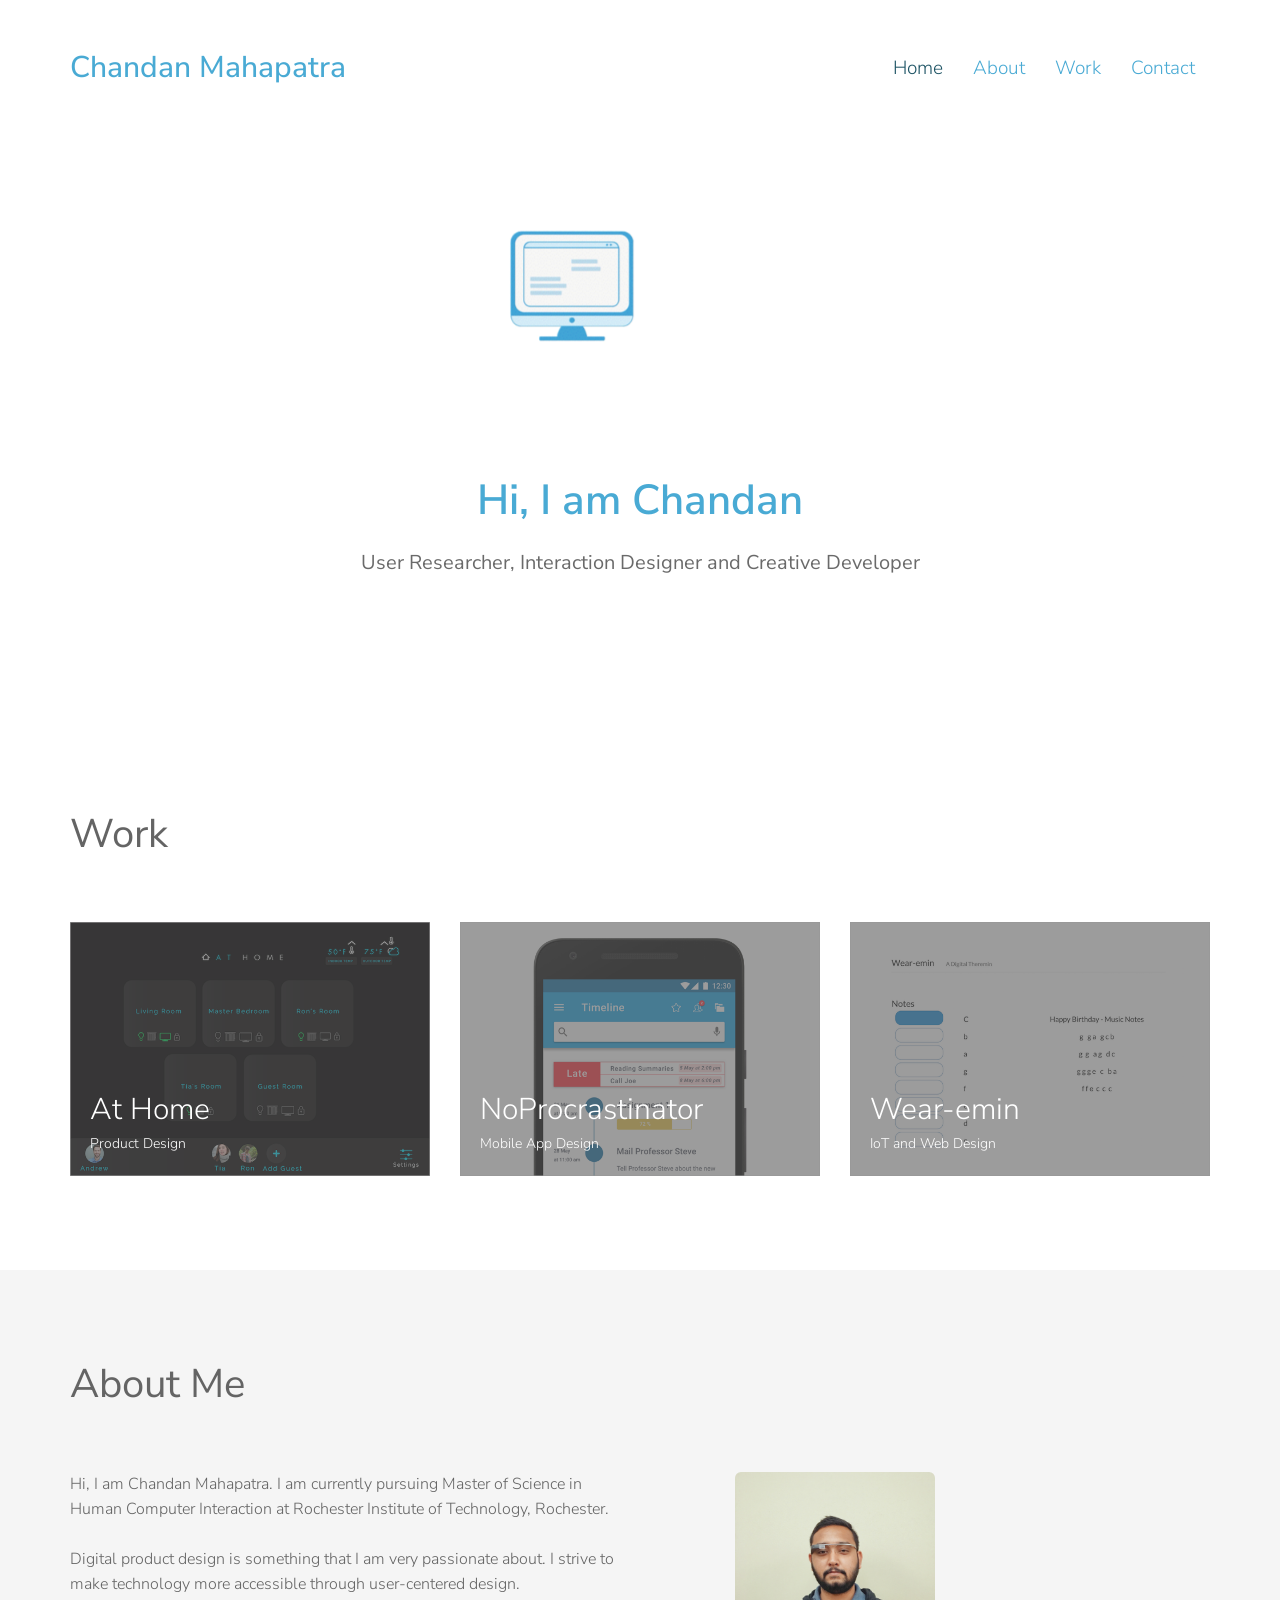
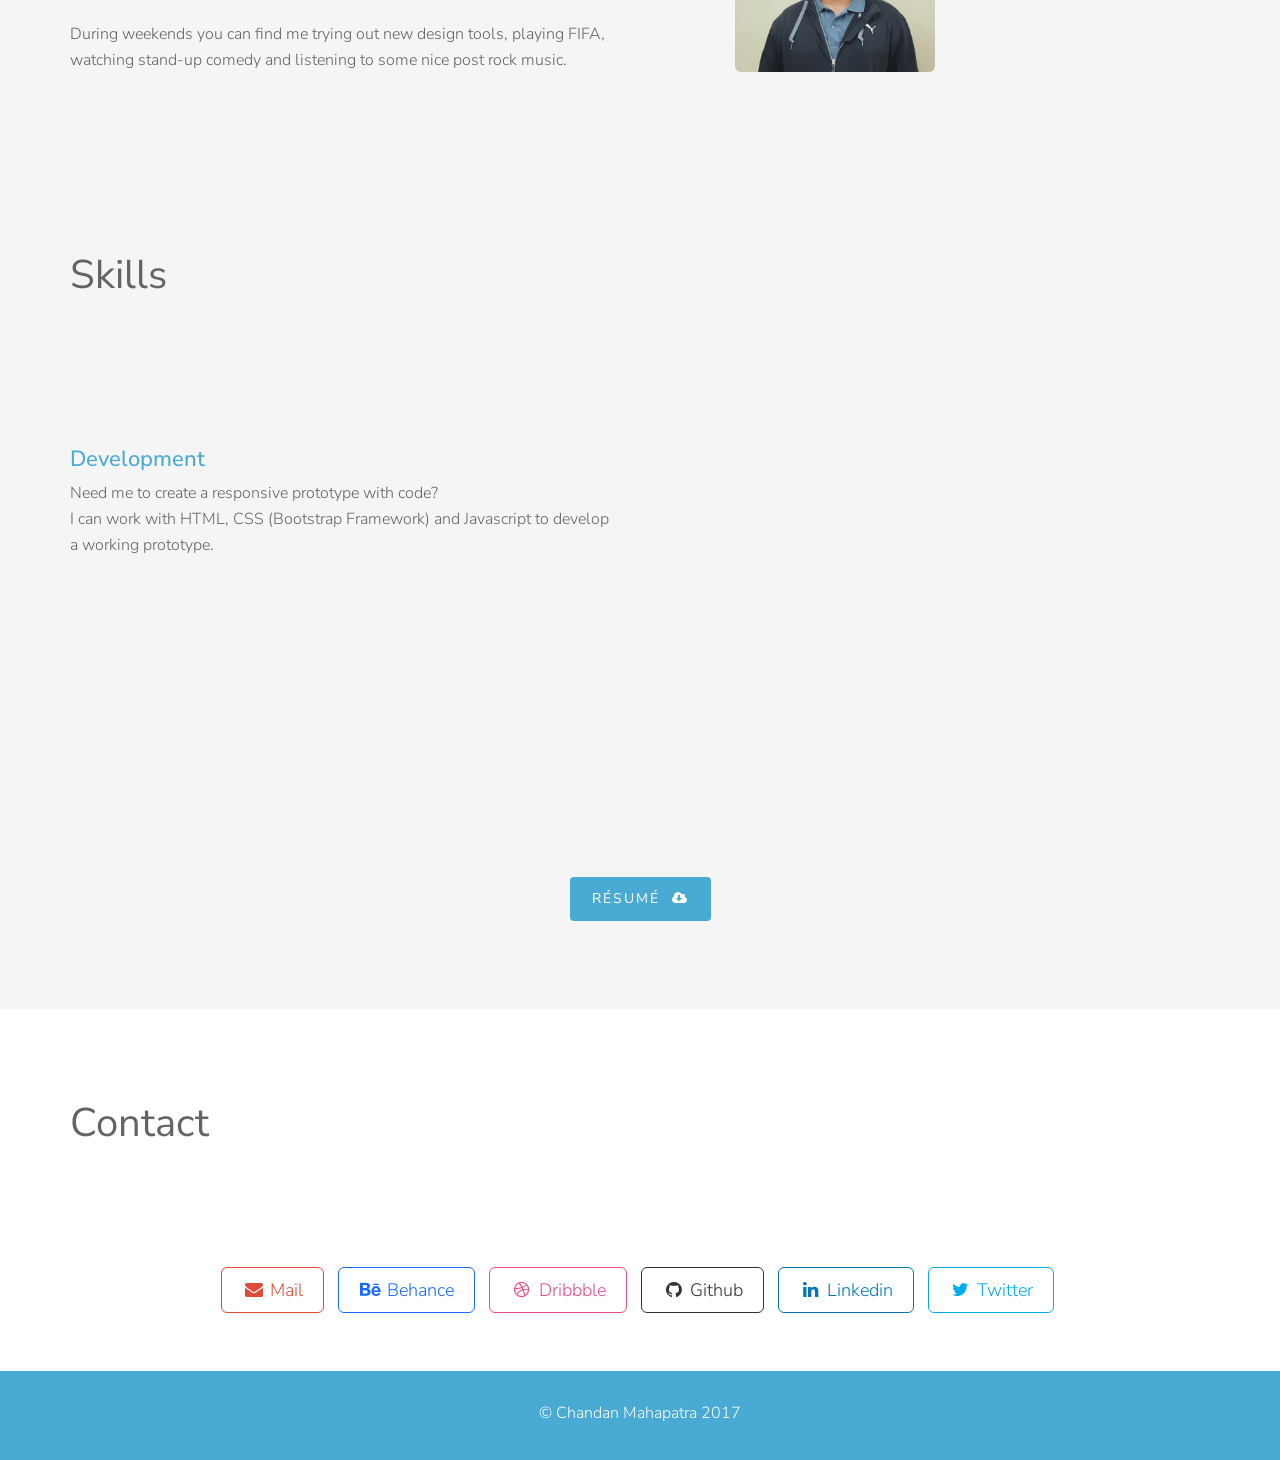
==== commit 52008326: "Updated Resume Link" ====
--- a/index.html
+++ b/index.html
@@ -217,7 +217,7 @@
 			</div>
             <div class="resume row text-center">
                 <p>
-						<a href="https://drive.google.com/file/d/0B8Ca4gTiqe_6Rlhnb1VZWW1ac3M/view?usp=sharing" class="btn btn-primary hvr-grow">Résumé &nbsp;<i class="fa fa-cloud-download" onclick="trackOutboundLink('https://drive.google.com/file/d/0B8Ca4gTiqe_6Q3FiM1BqVzRudXM/view?usp=sharing'); return false;"></i></a>
+						<a href="https://drive.google.com/file/d/0B8Ca4gTiqe_6Q3FiM1BqVzRudXM/view?usp=sharing" class="btn btn-primary hvr-grow">Résumé &nbsp;<i class="fa fa-cloud-download" onclick="trackOutboundLink('https://drive.google.com/file/d/0B8Ca4gTiqe_6Q3FiM1BqVzRudXM/view?usp=sharing'); return false;"></i></a>
 					</p>
             </div>    
 		</div>
